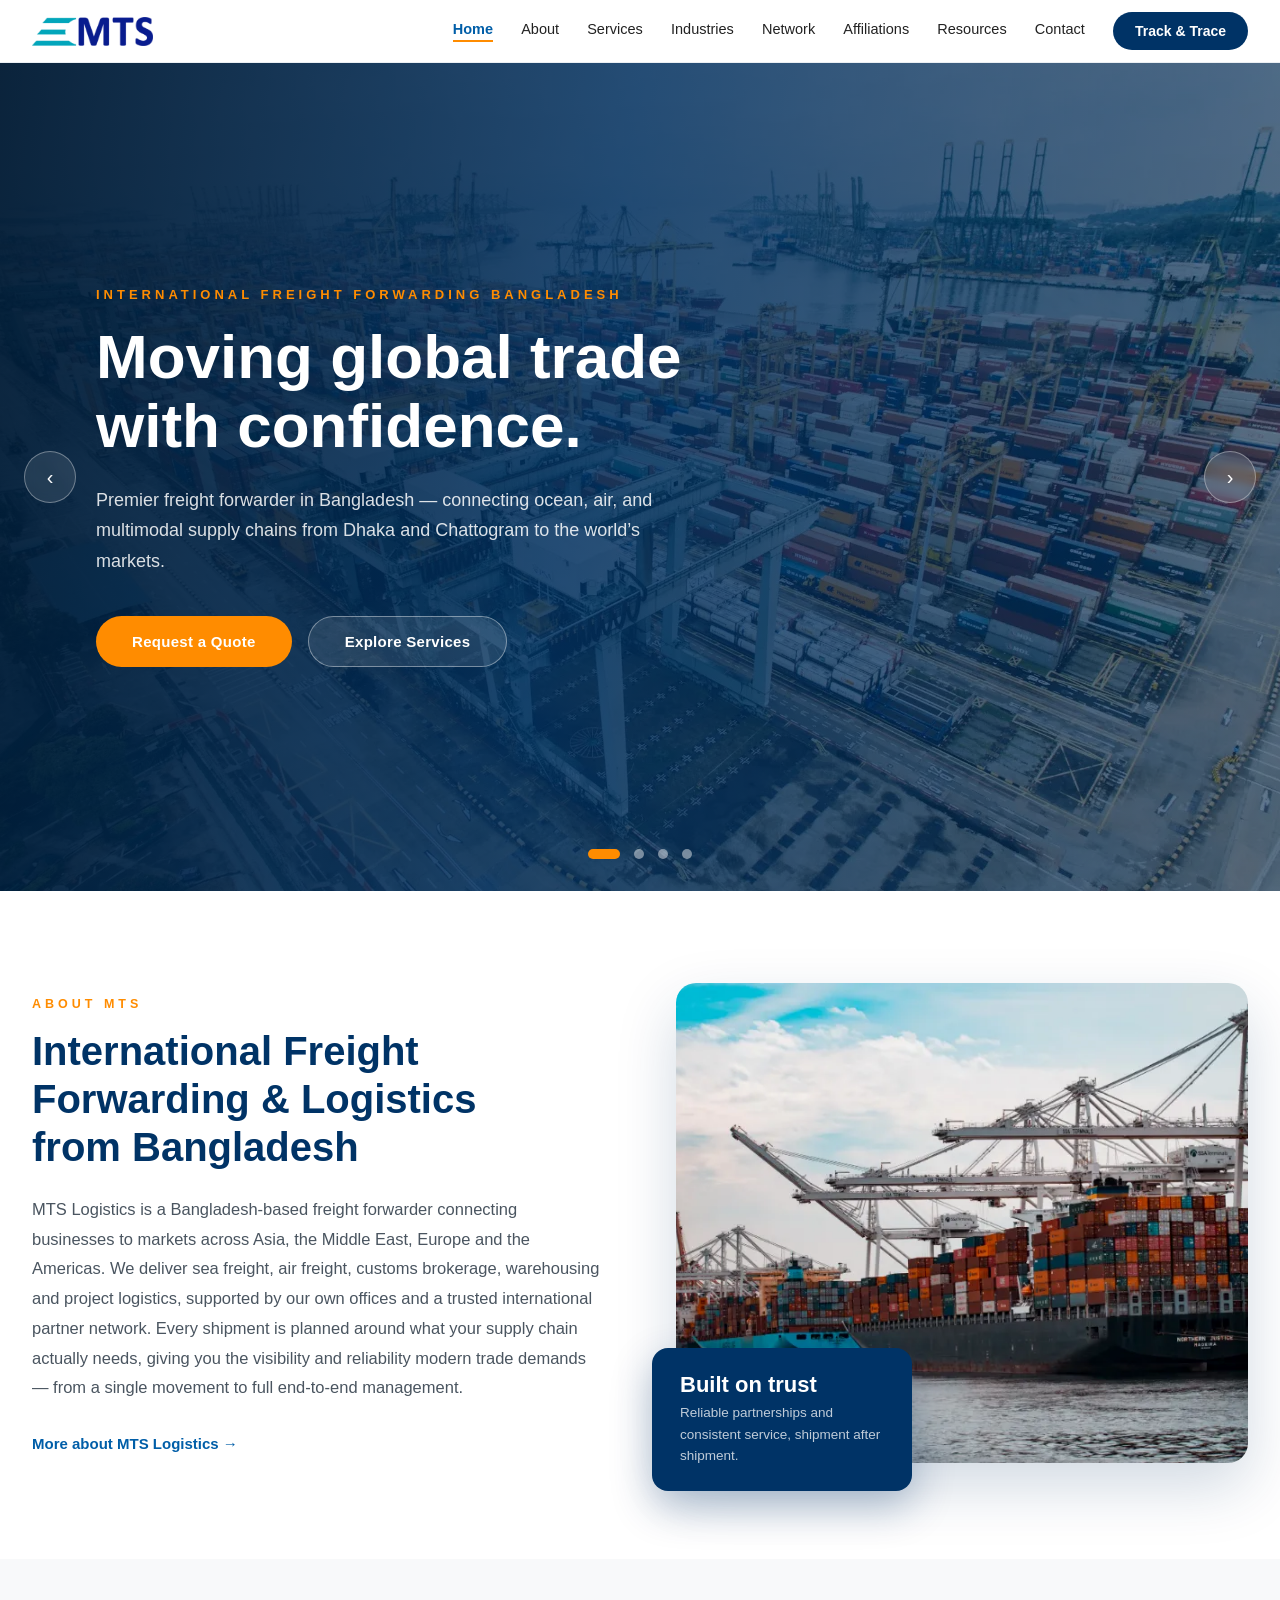
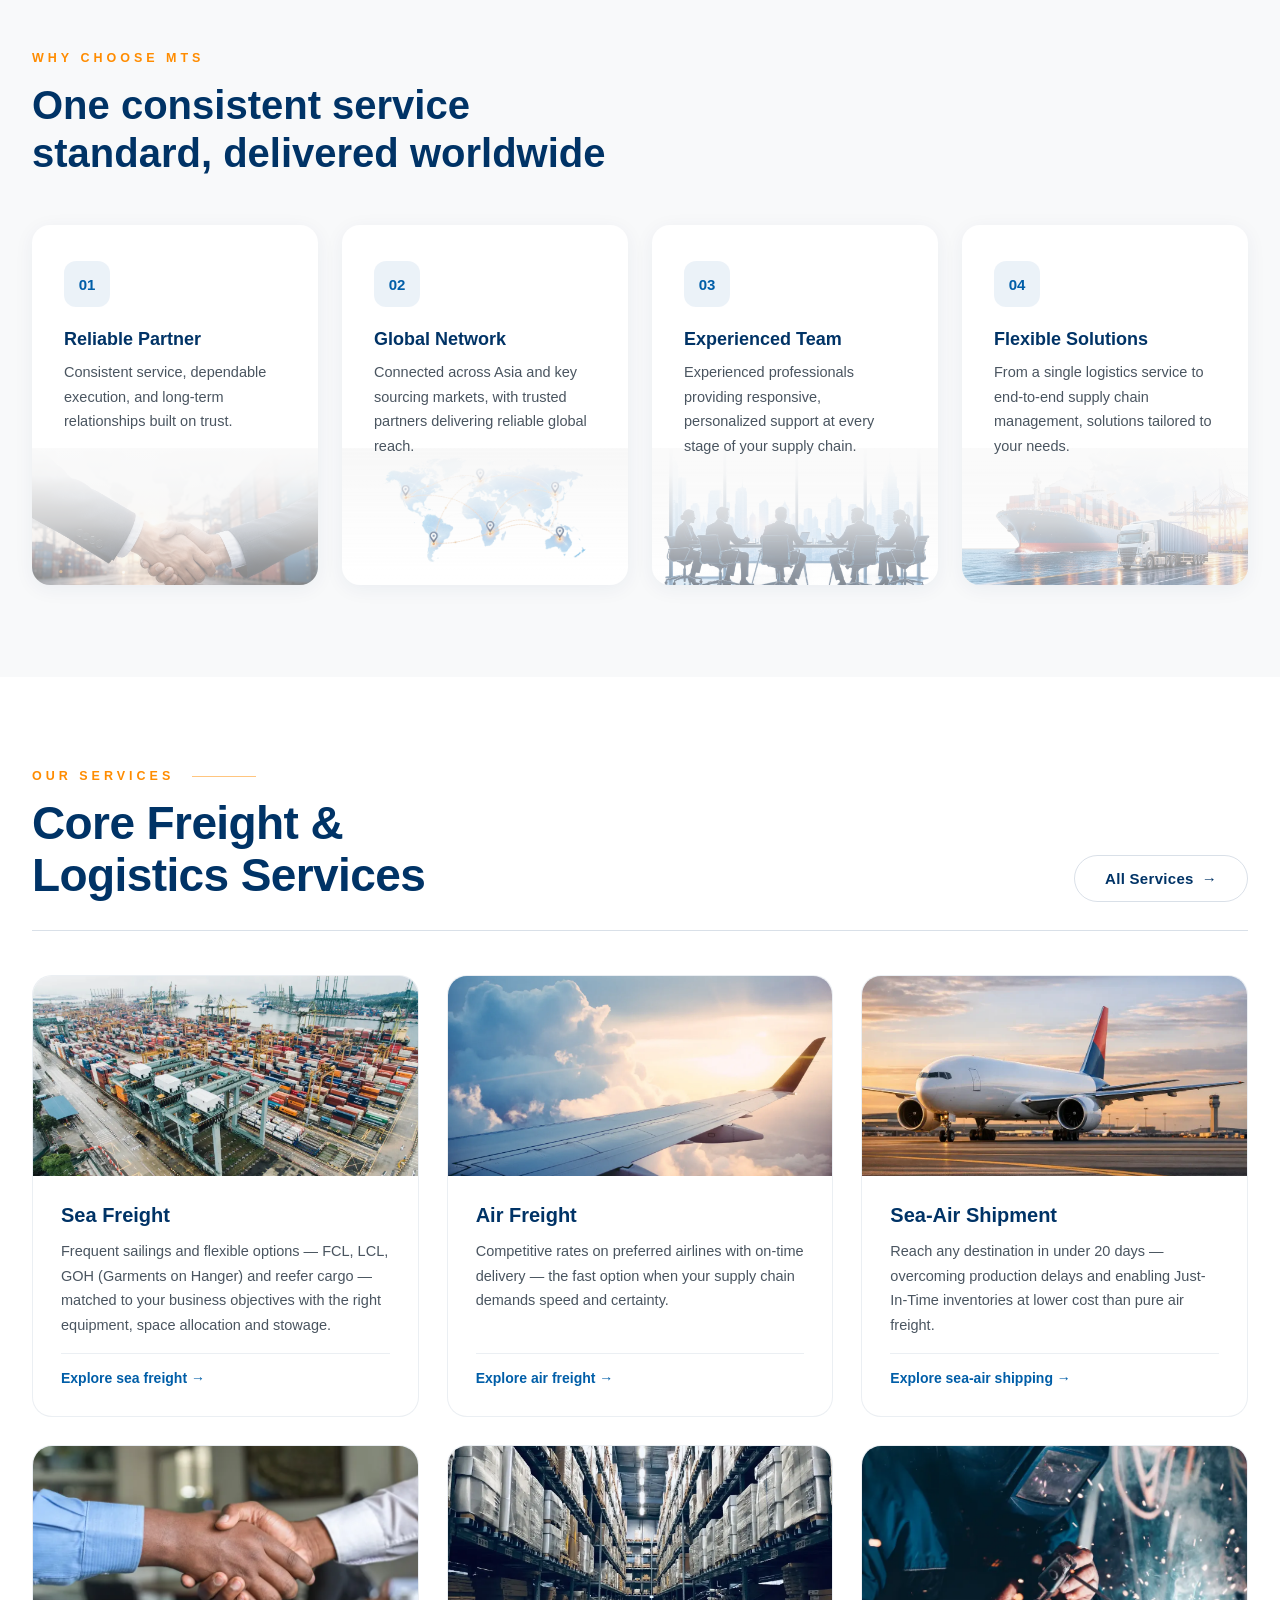
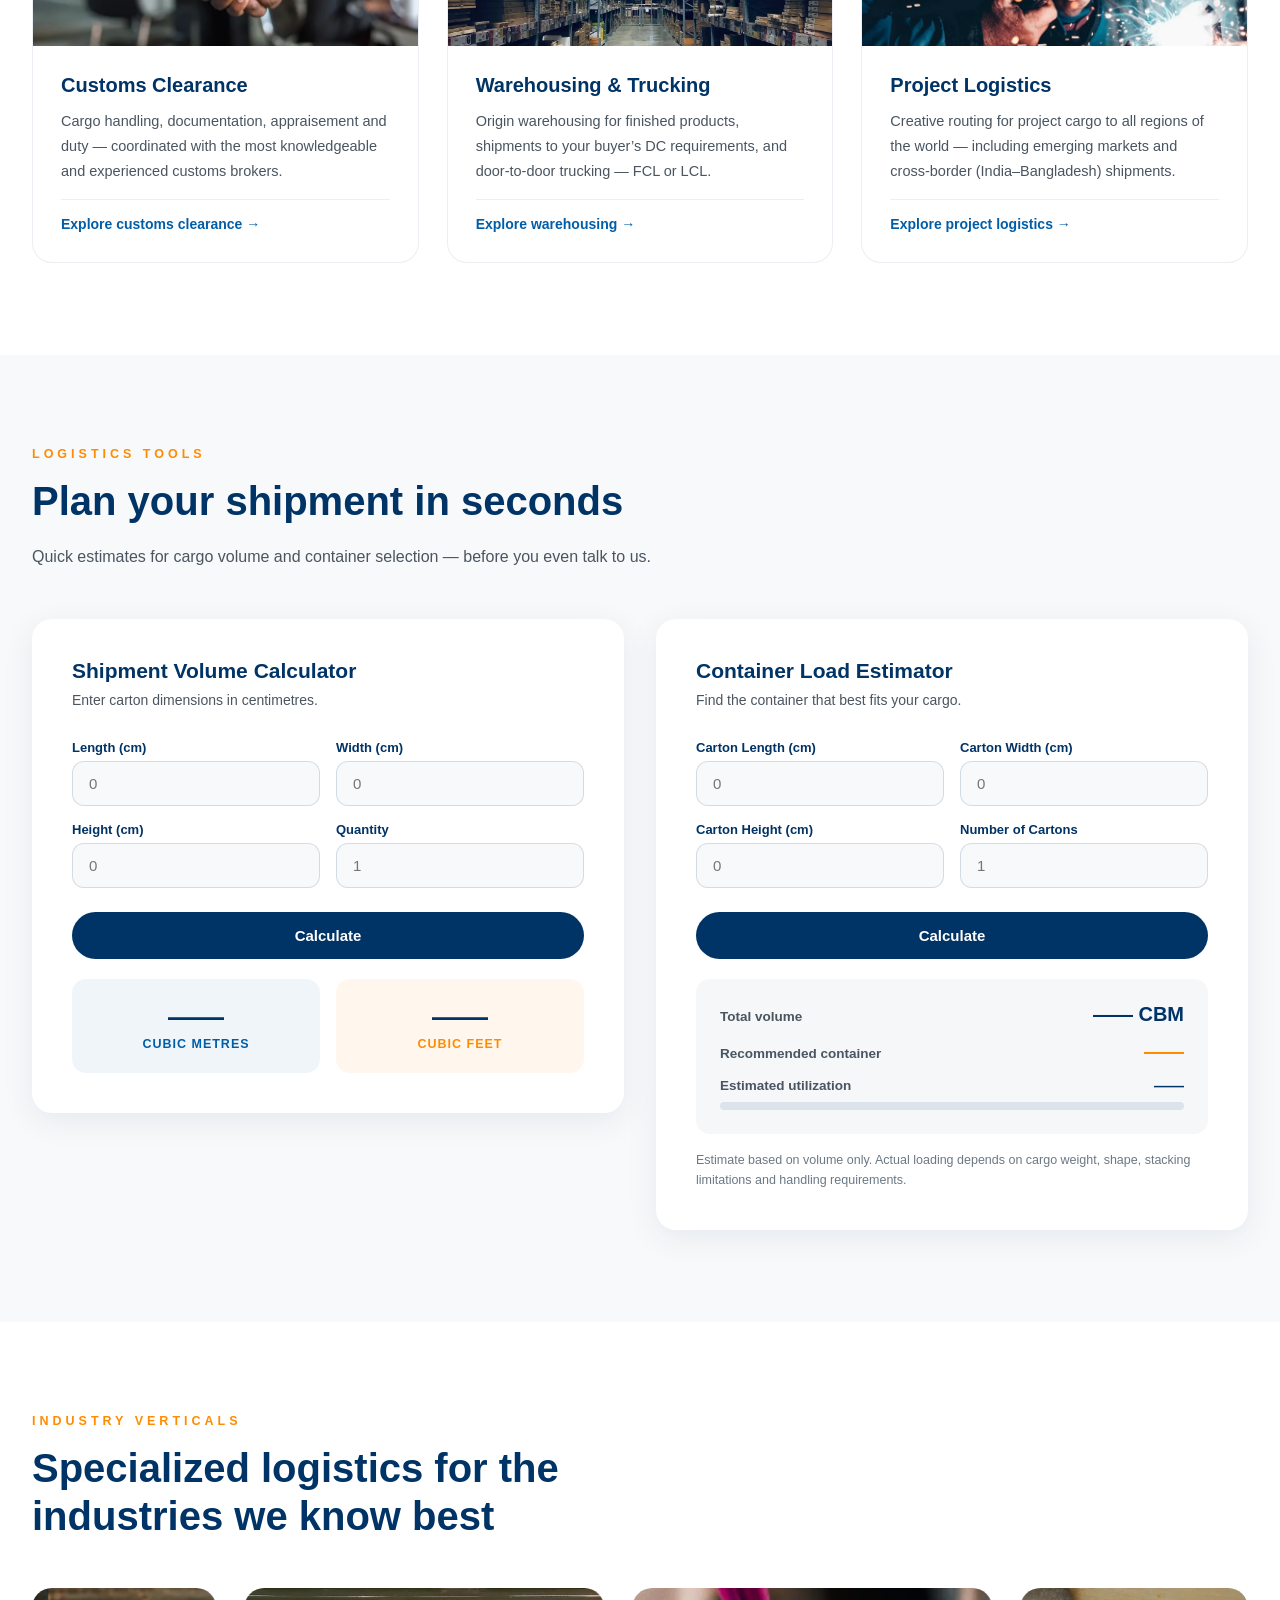
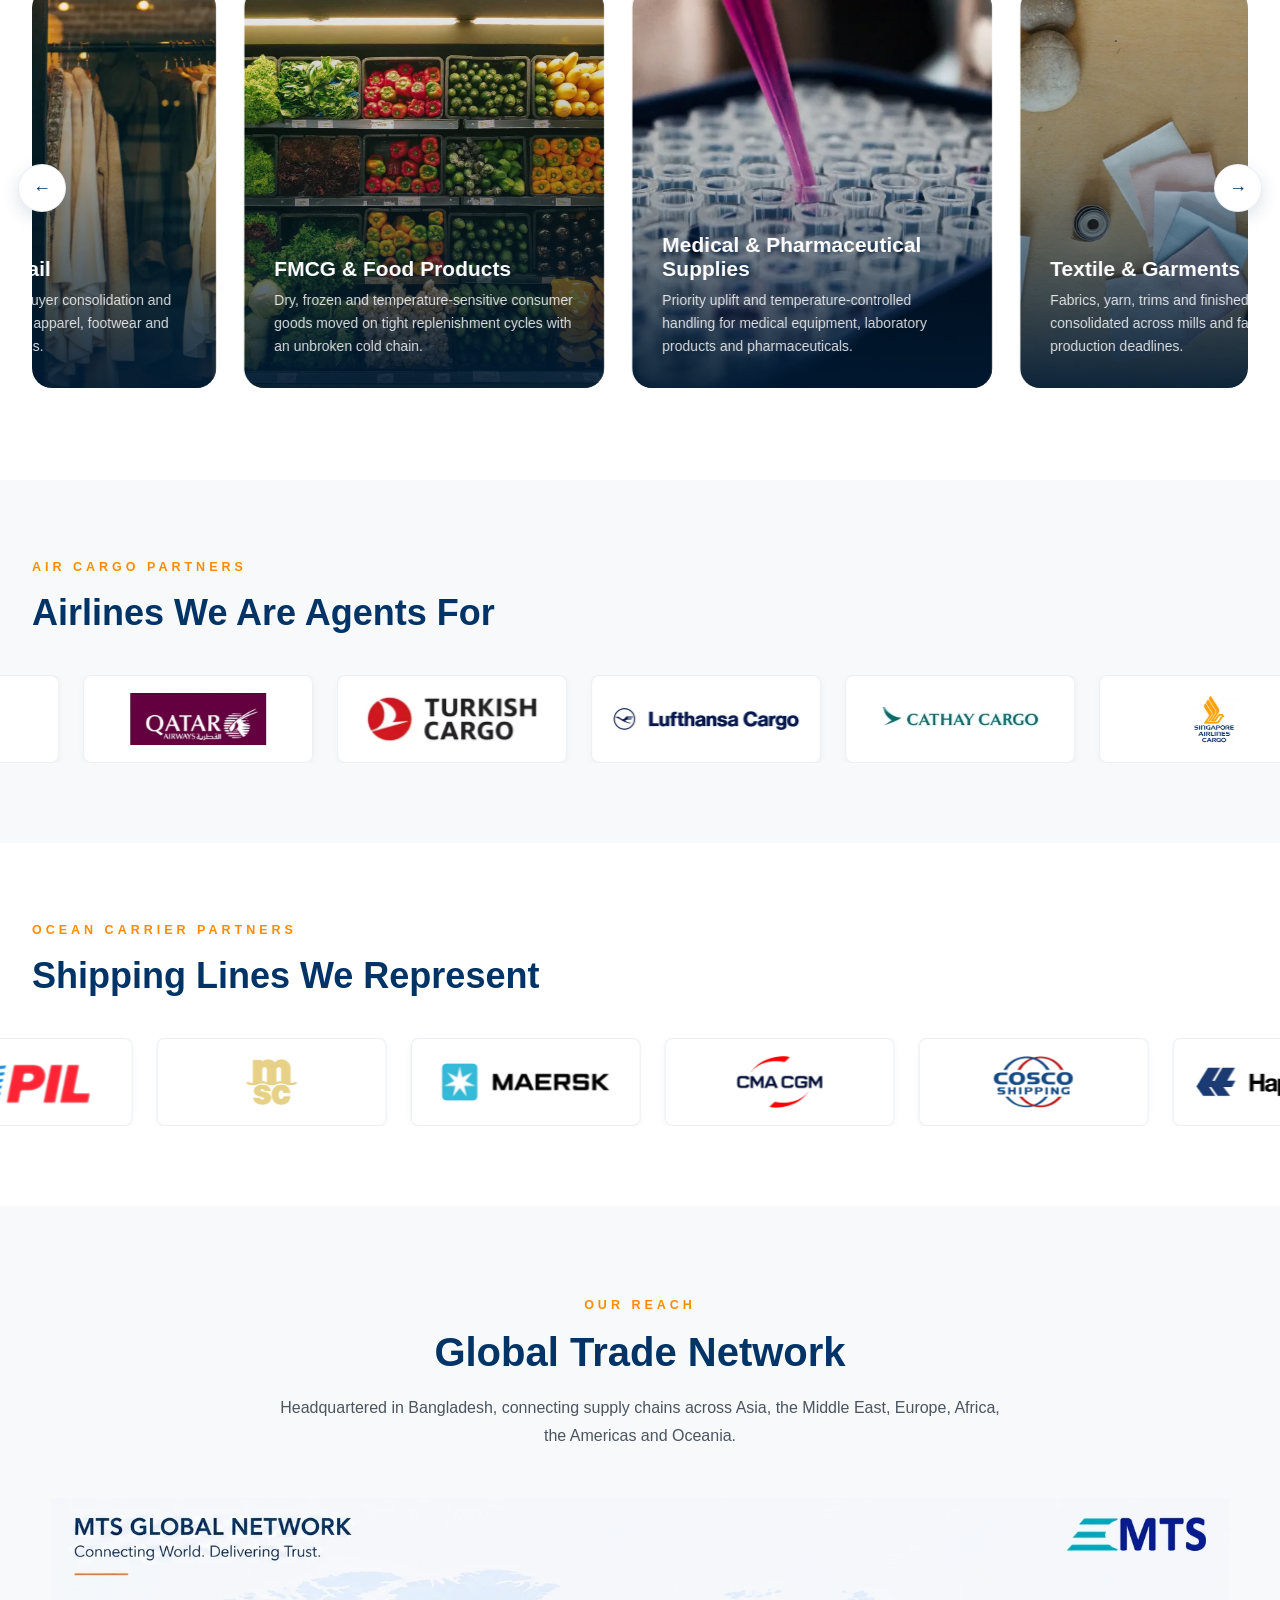
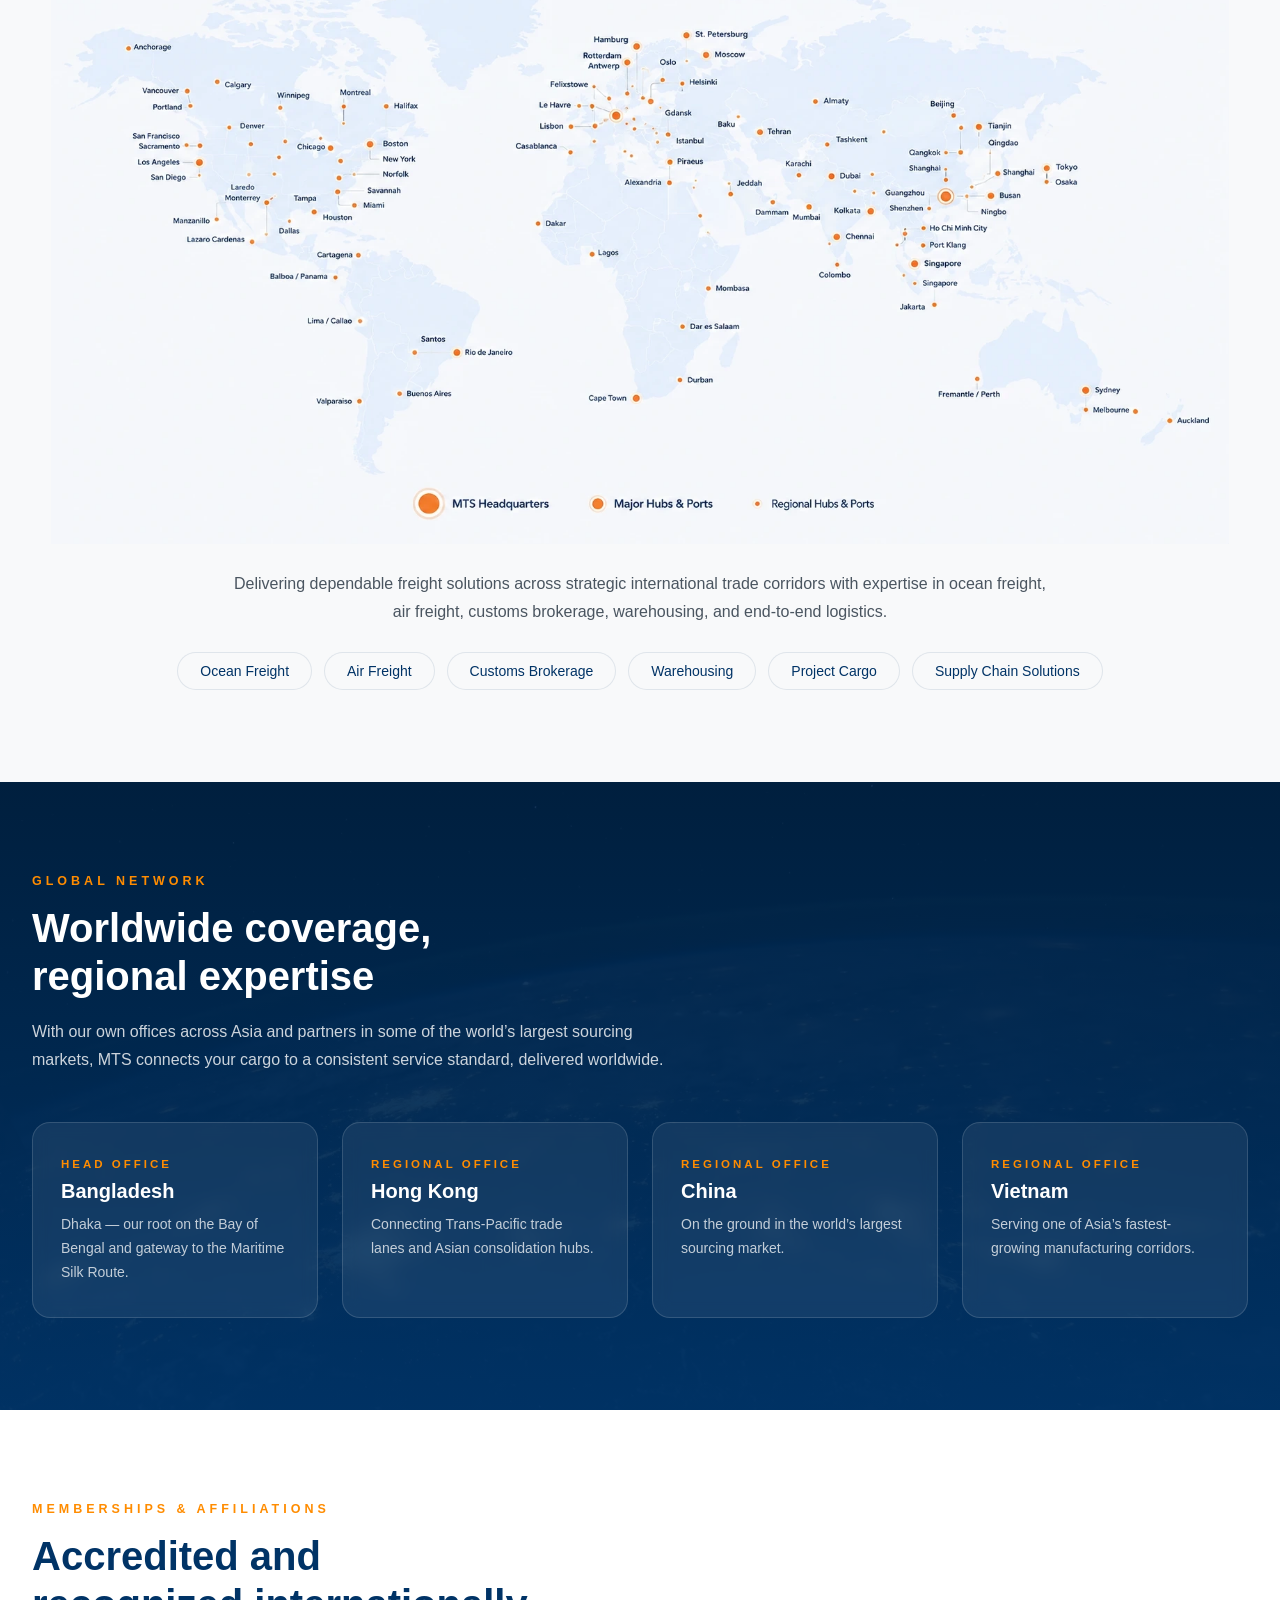
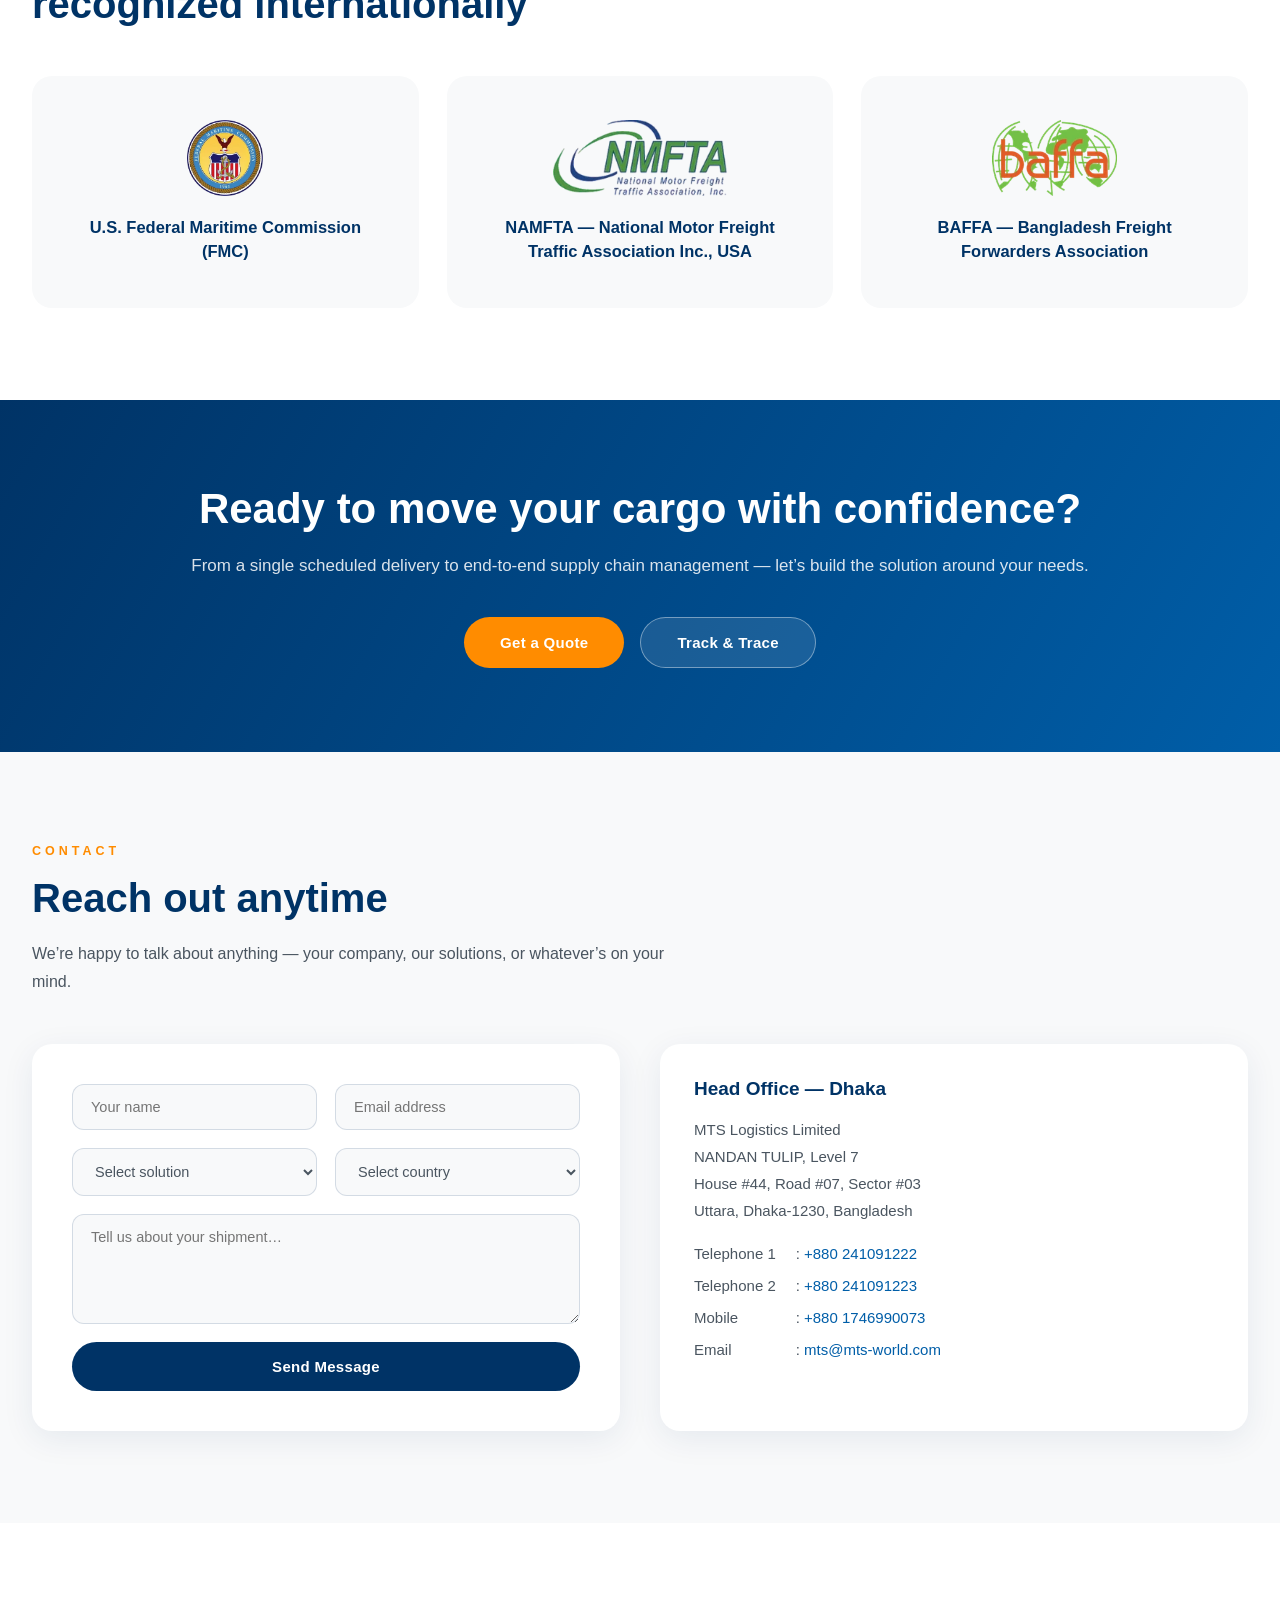
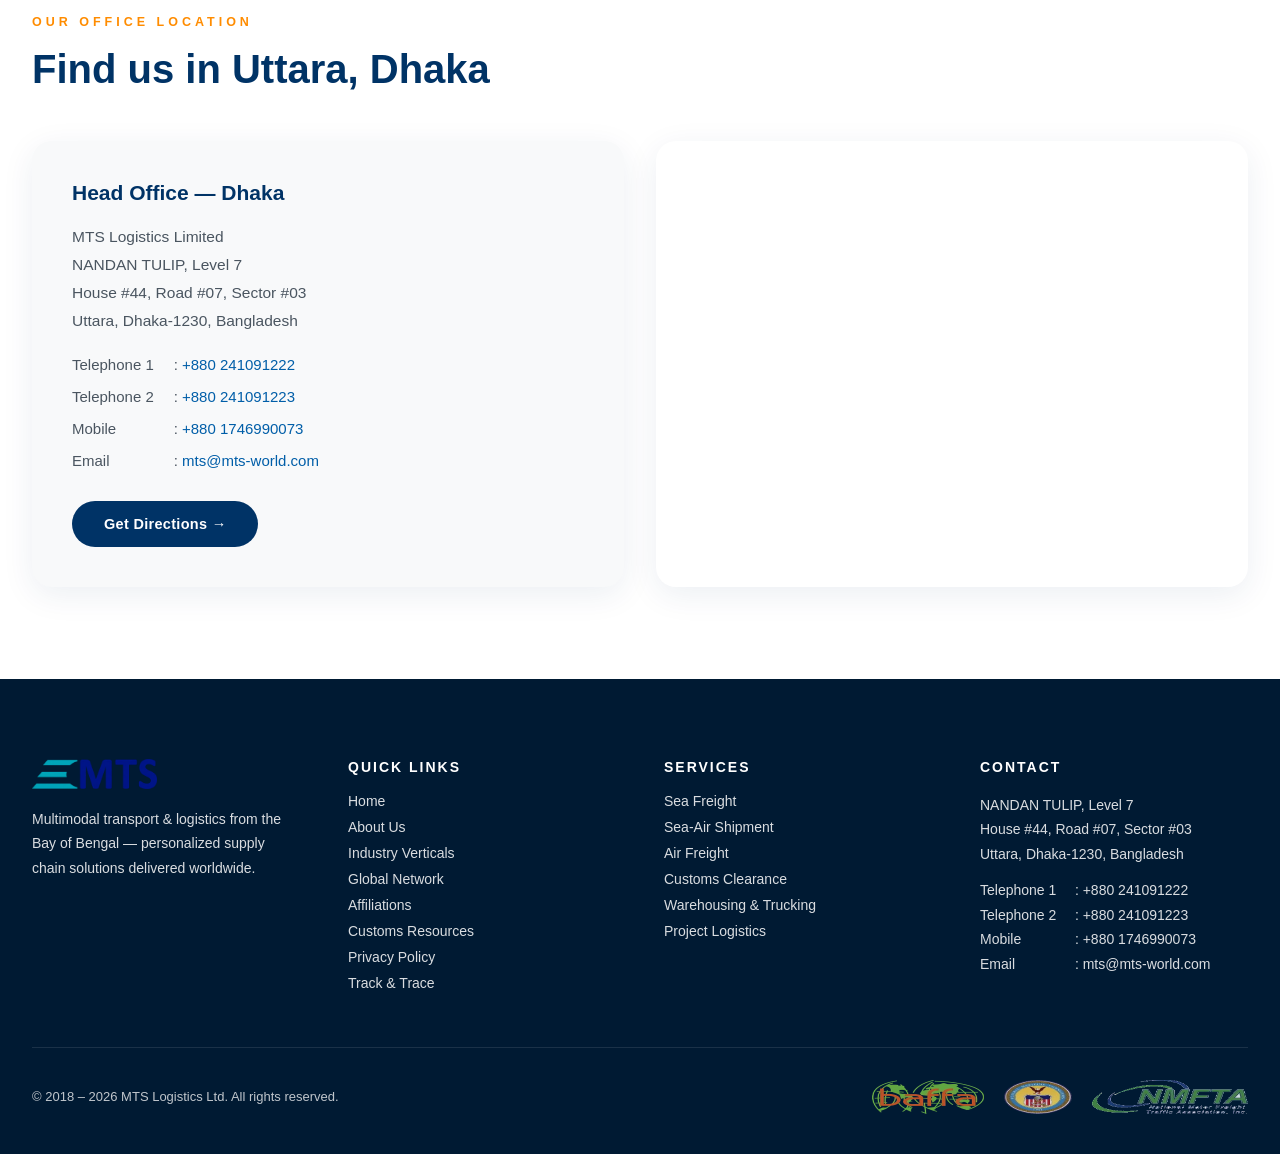
==== index.html @ ff6c5773 "13 Sep 26" ====
<!DOCTYPE html>
<html lang="en">
<head>
  <meta charset="utf-8">
  <meta name="viewport" content="width=device-width, initial-scale=1">
  <title>Freight Forwarder in Bangladesh | MTS Logistics Ltd.</title>
  <meta name="description" content="MTS Logistics is a licensed freight forwarder in Bangladesh providing international ocean freight, air cargo, customs clearance, and warehousing worldwide.">
  <link rel="canonical" href="https://www.mts-world.com/">
  <meta property="og:title" content="Freight Forwarder in Bangladesh | MTS Logistics Ltd.">
  <meta property="og:description" content="MTS Logistics is a licensed freight forwarder in Bangladesh providing international ocean freight, air cargo, customs clearance, and warehousing worldwide.">
  <meta property="og:type" content="website">
  <meta property="og:site_name" content="MTS Logistics Ltd.">
  <meta property="og:locale" content="en_US">
  <meta property="og:url" content="https://www.mts-world.com/">
  <meta property="og:image" content="https://www.mts-world.com/assets/images/sea-freight.webp">
  <meta name="twitter:card" content="summary_large_image">
  <meta name="twitter:title" content="Freight Forwarder in Bangladesh | MTS Logistics Ltd.">
  <meta name="twitter:description" content="MTS Logistics is a licensed freight forwarder in Bangladesh providing international ocean freight, air cargo, customs clearance, and warehousing worldwide.">
  <meta name="twitter:image" content="https://www.mts-world.com/assets/images/sea-freight.webp">
  <meta name="theme-color" content="#003366">
  <link rel="icon" href="favicon.ico?v=20260801" sizes="16x16 32x32 48x48">
  <link rel="icon" type="image/png" sizes="16x16" href="favicon-16x16.png?v=20260801">
  <link rel="icon" type="image/png" sizes="32x32" href="favicon-32x32.png?v=20260801">
  <link rel="icon" type="image/png" sizes="48x48" href="favicon-48x48.png?v=20260801">
  <link rel="apple-touch-icon" sizes="180x180" href="apple-touch-icon.png?v=20260801">
  <link rel="manifest" href="manifest.json?v=20260801">
  <link rel="preload" as="image" href="assets/images/sea-freight-1280.webp" imagesrcset="assets/images/sea-freight-800.webp 800w, assets/images/sea-freight-1280.webp 1280w, assets/images/sea-freight-1920.webp 1920w" imagesizes="100vw" fetchpriority="high">
  <link rel="stylesheet" href="assets/css/style.css">
  <link rel="stylesheet" href="assets/css/animations.css">
  <link rel="stylesheet" href="assets/css/responsive.css">
  <script type="application/ld+json">
  {
    "@context": "https://schema.org",
    "@graph": [
      {
        "@type": ["Organization", "LocalBusiness"],
        "@id": "https://www.mts-world.com/#organization",
        "name": "MTS Logistics Ltd.",
        "legalName": "MTS Logistics Limited",
        "url": "https://www.mts-world.com/",
        "logo": "https://www.mts-world.com/assets/images/logos/mts-logo.png",
        "image": "https://www.mts-world.com/assets/images/sea-freight.webp",
        "description": "Licensed freight forwarder and multimodal logistics provider in Bangladesh handling international sea freight, air cargo, customs clearance, warehousing, and project logistics worldwide.",
        "email": "mts@mts-world.com",
        "telephone": "+880-2-41091222",
        "foundingDate": "2018",
        "priceRange": "$$",
        "currenciesAccepted": "USD, BDT",
        "address": {
          "@type": "PostalAddress",
          "streetAddress": "NANDAN TULIP, Level 7, House 44, Road 07, Sector 03, Uttara",
          "addressLocality": "Dhaka",
          "addressRegion": "Dhaka",
          "postalCode": "1230",
          "addressCountry": "BD"
        },
        "geo": {
          "@type": "GeoCoordinates",
          "latitude": 23.8705,
          "longitude": 90.3984
        },
        "openingHoursSpecification": [
          {
            "@type": "OpeningHoursSpecification",
            "dayOfWeek": ["Sunday", "Monday", "Tuesday", "Wednesday", "Thursday"],
            "opens": "09:00",
            "closes": "18:00"
          }
        ],
        "areaServed": ["Bangladesh", "Asia", "Middle East", "Europe", "Americas"],
        "contactPoint": [
          {
            "@type": "ContactPoint",
            "contactType": "customer service",
            "telephone": "+880-2-41091222",
            "email": "mts@mts-world.com",
            "areaServed": ["BD", "HK", "CN", "VN"],
            "availableLanguage": ["English", "Bengali"]
          }
        ]
      },
      {
        "@type": "WebSite",
        "@id": "https://www.mts-world.com/#website",
        "url": "https://www.mts-world.com/",
        "name": "MTS Logistics Ltd.",
        "description": "Official website of MTS Logistics Ltd., freight forwarding and logistics company in Bangladesh.",
        "inLanguage": "en",
        "publisher": { "@id": "https://www.mts-world.com/#organization" }
      },
      {
        "@type": "WebPage",
        "@id": "https://www.mts-world.com/#webpage",
        "url": "https://www.mts-world.com/",
        "name": "Freight Forwarder in Bangladesh | MTS Logistics Ltd.",
        "description": "MTS Logistics is a licensed freight forwarder in Bangladesh providing international ocean freight, air cargo, customs clearance, and warehousing worldwide.",
        "isPartOf": { "@id": "https://www.mts-world.com/#website" },
        "about": { "@id": "https://www.mts-world.com/#organization" },
        "primaryImageOfPage": "https://www.mts-world.com/assets/images/sea-freight.webp",
        "inLanguage": "en"
      }
    ]
  }
  </script>
</head>
<body id="top">
  <a class="skip-link" href="#main">Skip to main content</a>
  <header class="site-header">
    <nav class="nav" aria-label="Main navigation">
      <a href="index.html" class="brand" aria-label="MTS Logistics home">
        <img width="320" height="77" src="assets/images/logos/mts-logo-320.webp" srcset="assets/images/logos/mts-logo-320.webp 320w, assets/images/logos/mts-logo-480.webp 480w" sizes="135px" decoding="async" alt="MTS Logistics" class="brand-logo">
      </a>
      <button class="nav-toggle" type="button" aria-label="Open navigation menu" aria-expanded="false" aria-controls="primary-nav">
        <span class="nav-toggle-bars" aria-hidden="true"><span></span><span></span><span></span></span>
      </button>
      <div class="nav-links" id="primary-nav">
        <a href="#top" class="nav-link active" aria-current="page">Home</a>
        <a href="about.html" class="nav-link">About</a>
        <a href="services.html" class="nav-link">Services</a>
        <a href="industries.html" class="nav-link">Industries</a>
        <a href="network.html" class="nav-link">Network</a>
        <a href="affiliations.html" class="nav-link">Affiliations</a>
        <a href="customs-resources.html" class="nav-link">Resources</a>
        <a href="contact.html" class="nav-link">Contact</a>
        <a href="https://www.track-trace.com/" target="_blank" rel="noopener noreferrer" class="btn-track">Track &amp; Trace</a>
      </div>
    </nav>
  </header>

  <main id="main" tabindex="-1">

  <section class="hero" aria-label="Featured highlights">
      <div class="hero-slide active" aria-hidden="false">
        <img width="2000" height="1334" class="hero-bg" src="assets/images/sea-freight.webp" srcset="assets/images/sea-freight-800.webp 800w, assets/images/sea-freight-1280.webp 1280w, assets/images/sea-freight-1920.webp 1920w" sizes="100vw" alt="Container ship crossing the ocean with international cargo" loading="eager">
        <div class="hero-overlay"></div>
        <div class="hero-content">
          <p class="hero-tag">International Freight Forwarding Bangladesh</p>
          <h1 class="hero-title">Moving global trade with confidence.</h1>
          <p class="hero-sub">Premier freight forwarder in Bangladesh — connecting ocean, air, and multimodal supply chains from Dhaka and Chattogram to the world&rsquo;s markets.</p>
          <div class="hero-actions">
            <a href="#contact" class="btn btn-accent">Request a Quote</a>
            <a href="services.html" class="btn btn-ghost">Explore Services</a>
          </div>
        </div>
      </div>
      <div class="hero-slide" aria-hidden="true">
        <img width="2000" height="1328" class="hero-bg" src="assets/images/air-freight.webp" srcset="assets/images/air-freight-800.webp 800w, assets/images/air-freight-1280.webp 1280w, assets/images/air-freight-1920.webp 1920w" sizes="100vw" alt="Aircraft in flight at dusk carrying air cargo" loading="lazy">
        <div class="hero-overlay"></div>
        <div class="hero-content">
          <p class="hero-tag">Air Cargo Operations</p>
          <h2 class="hero-title">Your cargo. Our commitment.</h2>
          <p class="hero-sub">On-time air freight on preferred airlines — the fast option when your supply chain demands certainty.</p>
          <div class="hero-actions">
            <a href="#contact" class="btn btn-accent" tabindex="-1">Request a Quote</a>
            <a href="services.html" class="btn btn-ghost" tabindex="-1">Explore Services</a>
          </div>
        </div>
      </div>
      <div class="hero-slide" aria-hidden="true">
        <img width="2000" height="2667" class="hero-bg" src="assets/images/warehousing.webp" srcset="assets/images/warehousing-800.webp 800w, assets/images/warehousing-1280.webp 1280w, assets/images/warehousing-1920.webp 1920w" sizes="100vw" alt="Modern warehouse with tall storage racking" loading="lazy">
        <div class="hero-overlay"></div>
        <div class="hero-content">
          <p class="hero-tag">Warehousing &amp; Distribution</p>
          <h2 class="hero-title">Connecting businesses across borders.</h2>
          <p class="hero-sub">Origin warehousing, DC-ready shipments and door-to-door trucking — from factory to final destination.</p>
          <div class="hero-actions">
            <a href="#contact" class="btn btn-accent" tabindex="-1">Request a Quote</a>
            <a href="services.html" class="btn btn-ghost" tabindex="-1">Explore Services</a>
          </div>
        </div>
      </div>
      <div class="hero-slide" aria-hidden="true">
        <img width="1000" height="667" class="hero-bg" src="assets/images/sea-air.webp" srcset="assets/images/sea-air-800.webp 800w, assets/images/sea-air.webp 1000w" sizes="100vw" alt="Cargo aircraft on the tarmac at sunset" loading="lazy">
        <div class="hero-overlay"></div>
        <div class="hero-content">
          <p class="hero-tag">Multimodal Freight</p>
          <h2 class="hero-title">Reliable logistics. Trusted partnerships.</h2>
          <p class="hero-sub">Sea, air and sea-air solutions configured around your routes, volumes and timelines.</p>
          <div class="hero-actions">
            <a href="#contact" class="btn btn-accent" tabindex="-1">Request a Quote</a>
            <a href="services.html" class="btn btn-ghost" tabindex="-1">Explore Services</a>
          </div>
        </div>
      </div>
    <button type="button" class="hero-arrow hero-arrow--prev" aria-label="Previous slide">‹</button>
    <button type="button" class="hero-arrow hero-arrow--next" aria-label="Next slide">›</button>
    <div class="hero-dots">
        <button type="button" class="hero-dot active" aria-label="Go to slide 1"></button>
        <button type="button" class="hero-dot" aria-label="Go to slide 2"></button>
        <button type="button" class="hero-dot" aria-label="Go to slide 3"></button>
        <button type="button" class="hero-dot" aria-label="Go to slide 4"></button>
    </div>
  </section>

  <section id="about" class="section bg-white">
    <div class="container split" data-reveal>
      <div>
        <p class="kicker">About MTS</p>
        <h2 class="section-title" style="margin-bottom: 24px;">International Freight Forwarding &amp; Logistics from Bangladesh</h2>
        <p class="body-copy body-copy--lg" style="margin-bottom: 32px;">MTS Logistics is a Bangladesh-based freight forwarder connecting businesses to markets across Asia, the Middle East, Europe and the Americas. We deliver sea freight, air freight, customs brokerage, warehousing and project logistics, supported by our own offices and a trusted international partner network. Every shipment is planned around what your supply chain actually needs, giving you the visibility and reliability modern trade demands — from a single movement to full end-to-end management.</p>
        <a href="about.html" class="link-arrow">More about MTS Logistics →</a>
      </div>
      <div class="img-badge-wrap">
        <img width="2000" height="1333" class="feature-img feature-img--lg" src="assets/images/about-hero.webp" srcset="assets/images/about-hero-800.webp 800w, assets/images/about-hero-1280.webp 1280w" sizes="(max-width: 900px) 100vw, 620px" alt="Shipping containers stacked at an international port container terminal" loading="lazy">
        <div class="img-badge">
          <p class="title">Built on trust</p>
          <p class="text">Reliable partnerships and consistent service, shipment after shipment.</p>
        </div>
      </div>
    </div>
  </section>

  <section id="why-choose" class="section bg-gray">
    <div class="container" data-reveal>
      <div class="section-head">
        <p class="kicker">Why Choose MTS</p>
        <h2 class="section-title">One consistent service standard, delivered worldwide</h2>
      </div>
      <div class="grid grid-260">
        <div class="card why-card why-card--partner">
          <div class="icon-num" aria-hidden="true">01</div>
          <h3 class="card-title">Reliable Partner</h3>
          <p class="card-text">Consistent service, dependable execution, and long-term relationships built on trust.</p>
        </div>
        <div class="card why-card why-card--network">
          <div class="icon-num" aria-hidden="true">02</div>
          <h3 class="card-title">Global Network</h3>
          <p class="card-text">Connected across Asia and key sourcing markets, with trusted partners delivering reliable global reach.</p>
        </div>
        <div class="card why-card why-card--team">
          <div class="icon-num" aria-hidden="true">03</div>
          <h3 class="card-title">Experienced Team</h3>
          <p class="card-text">Experienced professionals providing responsive, personalized support at every stage of your supply chain.</p>
        </div>
        <div class="card why-card why-card--solutions">
          <div class="icon-num" aria-hidden="true">04</div>
          <h3 class="card-title">Flexible Solutions</h3>
          <p class="card-text">From a single logistics service to end-to-end supply chain management, solutions tailored to your needs.</p>
        </div>
      </div>
    </div>
  </section>

  <section id="services" class="section bg-white">
    <div class="container" data-reveal>
      <div class="section-head section-head--split">
        <div class="section-head-main">
          <p class="kicker">Our Services</p>
          <h2 class="section-title section-title--xl">Core Freight &amp; Logistics Services</h2>
        </div>
        <a href="services.html" class="btn btn-outline section-head-action">All Services <span class="btn-arrow" aria-hidden="true">&rarr;</span></a>
      </div>
      <div class="grid grid-340">
        <article class="service-card">
          <div class="service-card-media">
            <img width="2000" height="1334" src="assets/images/sea-freight.webp" srcset="assets/images/sea-freight-480.webp 480w, assets/images/sea-freight-800.webp 800w, assets/images/sea-freight-1280.webp 1280w" sizes="(max-width: 900px) 100vw, 620px" alt="Container ship on open water carrying ocean freight cargo" loading="lazy">
          </div>
          <div class="service-card-body">
            <h3>Sea Freight</h3>
            <p>Frequent sailings and flexible options — FCL, LCL, GOH (Garments on Hanger) and reefer cargo — matched to your business objectives with the right equipment, space allocation and stowage.</p>
            <a href="services.html#sea-freight" class="link-arrow">Explore sea freight →</a>
          </div>
        </article>
        <article class="service-card">
          <div class="service-card-media">
            <img width="2000" height="1328" src="assets/images/air-freight.webp" srcset="assets/images/air-freight-480.webp 480w, assets/images/air-freight-800.webp 800w, assets/images/air-freight-1280.webp 1280w" sizes="(max-width: 900px) 100vw, 620px" alt="Commercial cargo aircraft in flight for international air freight" loading="lazy">
          </div>
          <div class="service-card-body">
            <h3>Air Freight</h3>
            <p>Competitive rates on preferred airlines with on-time delivery — the fast option when your supply chain demands speed and certainty.</p>
            <a href="services.html#air-freight" class="link-arrow">Explore air freight →</a>
          </div>
        </article>
        <article class="service-card">
          <div class="service-card-media">
            <img width="1000" height="667" src="assets/images/sea-air.webp" srcset="assets/images/sea-air-480.webp 480w, assets/images/sea-air-800.webp 800w, assets/images/sea-air.webp 1000w" sizes="(max-width: 900px) 100vw, 620px" alt="Cargo freighter aircraft on the tarmac for multimodal sea-air transport" loading="lazy">
          </div>
          <div class="service-card-body">
            <h3>Sea-Air Shipment</h3>
            <p>Reach any destination in under 20 days — overcoming production delays and enabling Just-In-Time inventories at lower cost than pure air freight.</p>
            <a href="services.html#sea-air" class="link-arrow">Explore sea-air shipping →</a>
          </div>
        </article>
        <article class="service-card">
          <div class="service-card-media">
            <img width="2000" height="1335" src="assets/images/handshake.webp" srcset="assets/images/handshake-480.webp 480w, assets/images/handshake-800.webp 800w, assets/images/handshake-1280.webp 1280w" sizes="(max-width: 900px) 100vw, 620px" alt="Logistics professionals reviewing international customs and trade documents" loading="lazy">
          </div>
          <div class="service-card-body">
            <h3>Customs Clearance</h3>
            <p>Cargo handling, documentation, appraisement and duty — coordinated with the most knowledgeable and experienced customs brokers.</p>
            <a href="services.html#customs" class="link-arrow">Explore customs clearance →</a>
          </div>
        </article>
        <article class="service-card">
          <div class="service-card-media">
            <img width="2000" height="2667" src="assets/images/warehousing.webp" srcset="assets/images/warehousing-480.webp 480w, assets/images/warehousing-800.webp 800w, assets/images/warehousing-1280.webp 1280w" sizes="(max-width: 900px) 100vw, 620px" alt="Modern logistics warehouse with high-bay pallet racking and distribution storage" loading="lazy">
          </div>
          <div class="service-card-body">
            <h3>Warehousing &amp; Trucking</h3>
            <p>Origin warehousing for finished products, shipments to your buyer&rsquo;s DC requirements, and door-to-door trucking — FCL or LCL.</p>
            <a href="services.html#warehousing" class="link-arrow">Explore warehousing →</a>
          </div>
        </article>
        <article class="service-card">
          <div class="service-card-media">
            <img width="1400" height="933" src="assets/images/project-logistics.webp" srcset="assets/images/project-logistics-480.webp 480w, assets/images/project-logistics-800.webp 800w, assets/images/project-logistics-1280.webp 1280w" sizes="(max-width: 900px) 100vw, 620px" alt="Heavy industrial project cargo and machinery logistics" loading="lazy">
          </div>
          <div class="service-card-body">
            <h3>Project Logistics</h3>
            <p>Creative routing for project cargo to all regions of the world — including emerging markets and cross-border (India–Bangladesh) shipments.</p>
            <a href="services.html#project" class="link-arrow">Explore project logistics →</a>
          </div>
        </article>
      </div>
    </div>
  </section>

  <section id="tools" class="section bg-gray">
    <div id="calculator"></div>
    <div class="container" data-reveal>
      <div class="section-head">
        <p class="kicker">Logistics Tools</p>
        <h2 class="section-title" style="margin-bottom: 18px;">Plan your shipment in seconds</h2>
        <p class="lead" style="margin-top: 0;">Quick estimates for cargo volume and container selection — before you even talk to us.</p>
      </div>
      <div class="grid grid-400">

        <form id="cbm-form" class="tool-card" autocomplete="off">
          <h3>Shipment Volume Calculator</h3>
          <p class="hint">Enter carton dimensions in centimetres.</p>
          <div class="tool-fields">
            <label class="field">Length (cm)
              <input type="number" name="l" min="0" placeholder="0" autocomplete="off">
            </label>
            <label class="field">Width (cm)
              <input type="number" name="w" min="0" placeholder="0" autocomplete="off">
            </label>
            <label class="field">Height (cm)
              <input type="number" name="h" min="0" placeholder="0" autocomplete="off">
            </label>
            <label class="field">Quantity
              <input type="number" name="q" min="1" placeholder="1" autocomplete="off">
            </label>
          </div>
          <button type="submit" class="calc-btn">Calculate</button>
          <div class="result-tiles">
            <div class="result-tile result-tile--blue">
              <p class="value" id="cbm-result" aria-live="polite">——</p>
              <p class="label">Cubic Metres</p>
            </div>
            <div class="result-tile result-tile--orange">
              <p class="value" id="cft-result" aria-live="polite">——</p>
              <p class="label">Cubic Feet</p>
            </div>
          </div>
        </form>

        <form id="est-form" class="tool-card" autocomplete="off">
          <h3>Container Load Estimator</h3>
          <p class="hint">Find the container that best fits your cargo.</p>
          <div class="tool-fields">
            <label class="field">Carton Length (cm)
              <input type="number" name="l" min="0" placeholder="0" autocomplete="off">
            </label>
            <label class="field">Carton Width (cm)
              <input type="number" name="w" min="0" placeholder="0" autocomplete="off">
            </label>
            <label class="field">Carton Height (cm)
              <input type="number" name="h" min="0" placeholder="0" autocomplete="off">
            </label>
            <label class="field">Number of Cartons
              <input type="number" name="q" min="1" placeholder="1" autocomplete="off">
            </label>
          </div>
          <button type="submit" class="calc-btn">Calculate</button>
          <div class="result-panel">
            <div class="result-row">
              <span class="label">Total volume</span>
              <span class="value" id="est-cbm" aria-live="polite">—— CBM</span>
            </div>
            <div class="result-row">
              <span class="label">Recommended container</span>
              <span class="value value--accent" id="est-container" aria-live="polite">——</span>
            </div>
            <div class="result-row" style="align-items: center; margin-bottom: 8px;">
              <span class="label">Estimated utilization</span>
              <span class="value value--sm" id="est-util" aria-live="polite">——</span>
            </div>
            <div class="util-track">
              <div class="util-bar" id="est-bar"></div>
            </div>
          </div>
          <p class="tool-note">Estimate based on volume only. Actual loading depends on cargo weight, shape, stacking limitations and handling requirements.</p>
        </form>

      </div>
    </div>
  </section>

  <section id="verticals" class="section bg-white">
    <div class="container" data-reveal>
      <div class="section-head">
        <p class="kicker">Industry Verticals</p>
        <h2 class="section-title">Specialized logistics for the industries we know best</h2>
      </div>
      <div class="vertical-ribbon" aria-label="Scrolling showcase of industry verticals">
        <button type="button" class="ribbon-arrow ribbon-arrow--prev" aria-label="Scroll industries backward">&#8592;</button>
        <button type="button" class="ribbon-arrow ribbon-arrow--next" aria-label="Scroll industries forward">&#8594;</button>
        <div class="vertical-ribbon-viewport">
          <div class="vertical-ribbon-track">
          <div class="vertical-ribbon-group">
            <a href="industries.html#fashion" class="vertical-card" aria-label="Fashion &amp; Retail logistics">
              <img width="2000" height="1333" src="assets/images/industry-fashion.webp" srcset="assets/images/industry-fashion-800.webp 800w, assets/images/industry-fashion-1280.webp 1280w" sizes="(max-width: 900px) 100vw, 620px" alt="Fashion and apparel export logistics, garments on hanger (GOH) from Bangladesh" loading="lazy" draggable="false">
              <div class="scrim"></div>
              <div class="caption">
                <h3>Fashion &amp; Retail</h3>
                <p>Garments-on-hanger, buyer consolidation and DC-ready deliveries for apparel, footwear and seasonal retail programs.</p>
              </div>
            </a>
            <a href="industries.html#fmcg" class="vertical-card" aria-label="FMCG &amp; Food Products logistics">
              <img width="1400" height="1050" src="assets/images/industry-fmcg.webp" srcset="assets/images/industry-fmcg-800.webp 800w, assets/images/industry-fmcg-1280.webp 1280w" sizes="(max-width: 900px) 100vw, 620px" alt="FMCG and temperature-sensitive food products freight forwarding" loading="lazy" draggable="false">
              <div class="scrim"></div>
              <div class="caption">
                <h3>FMCG &amp; Food Products</h3>
                <p>Dry, frozen and temperature-sensitive consumer goods moved on tight replenishment cycles with an unbroken cold chain.</p>
              </div>
            </a>
            <a href="industries.html#medical" class="vertical-card" aria-label="Medical &amp; Pharmaceutical Supplies logistics">
              <img width="1400" height="933" src="assets/images/industry-medical.webp" srcset="assets/images/industry-medical-800.webp 800w, assets/images/industry-medical-1280.webp 1280w" sizes="(max-width: 900px) 100vw, 620px" alt="Medical equipment, pharmaceuticals and healthcare supplies cargo logistics" loading="lazy" draggable="false">
              <div class="scrim"></div>
              <div class="caption">
                <h3>Medical &amp; Pharmaceutical Supplies</h3>
                <p>Priority uplift and temperature-controlled handling for medical equipment, laboratory products and pharmaceuticals.</p>
              </div>
            </a>
            <a href="industries.html#textile" class="vertical-card" aria-label="Textile &amp; Garments logistics">
              <img width="1600" height="1067" src="assets/images/industries/industry-textile.webp" srcset="assets/images/industries/industry-textile-800.webp 800w, assets/images/industries/industry-textile-1280.webp 1280w" sizes="(max-width: 900px) 100vw, 620px" alt="Textile fabrics, yarn and raw materials shipping for Bangladesh garment mills" loading="lazy" draggable="false">
              <div class="scrim"></div>
              <div class="caption">
                <h3>Textile &amp; Garments</h3>
                <p>Fabrics, yarn, trims and finished garments consolidated across mills and factories to meet production deadlines.</p>
              </div>
            </a>
            <a href="industries.html#jute" class="vertical-card" aria-label="Jute &amp; Jute Products logistics">
              <img width="1600" height="1067" src="assets/images/industries/industry-jute.webp" srcset="assets/images/industries/industry-jute-800.webp 800w, assets/images/industries/industry-jute-1280.webp 1280w" sizes="(max-width: 900px) 100vw, 620px" alt="Jute and jute goods export freight forwarding from Bangladesh" loading="lazy" draggable="false">
              <div class="scrim"></div>
              <div class="caption">
                <h3>Jute &amp; Jute Products</h3>
                <p>Raw jute, yarn, bags and eco-friendly packaging shipped in bulk and containerised loads from the golden fibre industry.</p>
              </div>
            </a>
            <a href="industries.html#leather" class="vertical-card" aria-label="Leather &amp; Leather Goods logistics">
              <img width="1280" height="1280" src="assets/images/industries/industry-leather.webp" srcset="assets/images/industries/industry-leather-800.webp 800w, assets/images/industries/industry-leather-1280.webp 1280w" sizes="(max-width: 900px) 100vw, 620px" alt="Finished leather goods and footwear international cargo shipping" loading="lazy" draggable="false">
              <div class="scrim"></div>
              <div class="caption">
                <h3>Leather &amp; Leather Goods</h3>
                <p>Finished leather, footwear, bags and fashion accessories handled with the care high-value consignments demand.</p>
              </div>
            </a>
            <a href="industries.html#electronics" class="vertical-card" aria-label="Electronics &amp; Consumer Appliances logistics">
              <img width="1600" height="1067" src="assets/images/industries/industry-electronics.webp" srcset="assets/images/industries/industry-electronics-800.webp 800w, assets/images/industries/industry-electronics-1280.webp 1280w" sizes="(max-width: 900px) 100vw, 620px" alt="Electronics and consumer appliances freight forwarding and transport" loading="lazy" draggable="false">
              <div class="scrim"></div>
              <div class="caption">
                <h3>Electronics &amp; Consumer Appliances</h3>
                <p>Secure, damage-controlled transport for consumer electronics, home appliances and high-value components.</p>
              </div>
            </a>
            <a href="industries.html#machinery" class="vertical-card" aria-label="Industrial Machinery &amp; Engineering Equipment logistics">
              <img width="1600" height="1067" src="assets/images/industries/industry-machinery.webp" srcset="assets/images/industries/industry-machinery-800.webp 800w, assets/images/industries/industry-machinery-1280.webp 1280w" sizes="(max-width: 900px) 100vw, 620px" alt="Industrial machinery, spare parts and heavy engineering equipment transport" loading="lazy" draggable="false">
              <div class="scrim"></div>
              <div class="caption">
                <h3>Industrial Machinery &amp; Engineering Equipment</h3>
                <p>Heavy machinery, spare parts and project cargo planned move-by-move — from factory floor to factory floor.</p>
              </div>
            </a>
            <a href="industries.html#hair-wigs" class="vertical-card" aria-label="Hair Wigs &amp; Beauty Products logistics">
              <img width="1280" height="1422" src="assets/images/industries/industry-hair-wigs.webp" srcset="assets/images/industries/industry-hair-wigs-800.webp 800w, assets/images/industries/industry-hair-wigs-1280.webp 1280w" sizes="(max-width: 900px) 100vw, 620px" alt="Human hair wigs and beauty products international export logistics" loading="lazy" draggable="false">
              <div class="scrim"></div>
              <div class="caption">
                <h3>Hair Wigs &amp; Beauty Products</h3>
                <p>Specialized logistics for premium human hair wigs, extensions and beauty products with secure handling, international shipping, buyer consolidation and timely global delivery.</p>
              </div>
            </a>
            <a href="industries.html#frozen-foods" class="vertical-card" aria-label="Frozen Foods logistics">
              <img width="1280" height="1280" src="assets/images/industries/industry-frozen-foods.webp" srcset="assets/images/industries/industry-frozen-foods-800.webp 800w, assets/images/industries/industry-frozen-foods-1280.webp 1280w" sizes="(max-width: 900px) 100vw, 620px" alt="Temperature-controlled cold-chain reefer container with frozen seafood and meat cargo" loading="lazy" draggable="false">
              <div class="scrim"></div>
              <div class="caption">
                <h3>Frozen Foods</h3>
                <p>Temperature-controlled cold-chain logistics for seafood, meat and frozen perishables, preserving product integrity to destination.</p>
              </div>
            </a>
            <a href="industries.html#orthopedic-items" class="vertical-card" aria-label="Orthopedic Items logistics">
              <img width="1280" height="1280" src="assets/images/industries/industry-orthopedic.webp" srcset="assets/images/industries/industry-orthopedic-800.webp 800w, assets/images/industries/industry-orthopedic-1280.webp 1280w" sizes="(max-width: 900px) 100vw, 620px" alt="Orthopedic supports, braces, walking boots and rehabilitation equipment" loading="lazy" draggable="false">
              <div class="scrim"></div>
              <div class="caption">
                <h3>Orthopedic Items</h3>
                <p>Specialized logistics for orthopedic braces, supports, walking boots and rehabilitation equipment with secure handling, moisture protection and timely global delivery.</p>
              </div>
            </a>
          </div>
          <div class="vertical-ribbon-group" aria-hidden="true">
            <a href="industries.html#fashion" class="vertical-card" tabindex="-1">
              <img width="2000" height="1333" src="assets/images/industry-fashion.webp" srcset="assets/images/industry-fashion-800.webp 800w, assets/images/industry-fashion-1280.webp 1280w" sizes="(max-width: 900px) 100vw, 620px" alt="Fashion and apparel export logistics, garments on hanger (GOH) from Bangladesh" loading="lazy" draggable="false">
              <div class="scrim"></div>
              <div class="caption">
                <h3>Fashion &amp; Retail</h3>
                <p>Garments-on-hanger, buyer consolidation and DC-ready deliveries for apparel, footwear and seasonal retail programs.</p>
              </div>
            </a>
            <a href="industries.html#fmcg" class="vertical-card" tabindex="-1">
              <img width="1400" height="1050" src="assets/images/industry-fmcg.webp" srcset="assets/images/industry-fmcg-800.webp 800w, assets/images/industry-fmcg-1280.webp 1280w" sizes="(max-width: 900px) 100vw, 620px" alt="FMCG and temperature-sensitive food products freight forwarding" loading="lazy" draggable="false">
              <div class="scrim"></div>
              <div class="caption">
                <h3>FMCG &amp; Food Products</h3>
                <p>Dry, frozen and temperature-sensitive consumer goods moved on tight replenishment cycles with an unbroken cold chain.</p>
              </div>
            </a>
            <a href="industries.html#medical" class="vertical-card" tabindex="-1">
              <img width="1400" height="933" src="assets/images/industry-medical.webp" srcset="assets/images/industry-medical-800.webp 800w, assets/images/industry-medical-1280.webp 1280w" sizes="(max-width: 900px) 100vw, 620px" alt="Medical equipment, pharmaceuticals and healthcare supplies cargo logistics" loading="lazy" draggable="false">
              <div class="scrim"></div>
              <div class="caption">
                <h3>Medical &amp; Pharmaceutical Supplies</h3>
                <p>Priority uplift and temperature-controlled handling for medical equipment, laboratory products and pharmaceuticals.</p>
              </div>
            </a>
            <a href="industries.html#textile" class="vertical-card" tabindex="-1">
              <img width="1600" height="1067" src="assets/images/industries/industry-textile.webp" srcset="assets/images/industries/industry-textile-800.webp 800w, assets/images/industries/industry-textile-1280.webp 1280w" sizes="(max-width: 900px) 100vw, 620px" alt="Textile fabrics, yarn and raw materials shipping for Bangladesh garment mills" loading="lazy" draggable="false">
              <div class="scrim"></div>
              <div class="caption">
                <h3>Textile &amp; Garments</h3>
                <p>Fabrics, yarn, trims and finished garments consolidated across mills and factories to meet production deadlines.</p>
              </div>
            </a>
            <a href="industries.html#jute" class="vertical-card" tabindex="-1">
              <img width="1600" height="1067" src="assets/images/industries/industry-jute.webp" srcset="assets/images/industries/industry-jute-800.webp 800w, assets/images/industries/industry-jute-1280.webp 1280w" sizes="(max-width: 900px) 100vw, 620px" alt="Jute and jute goods export freight forwarding from Bangladesh" loading="lazy" draggable="false">
              <div class="scrim"></div>
              <div class="caption">
                <h3>Jute &amp; Jute Products</h3>
                <p>Raw jute, yarn, bags and eco-friendly packaging shipped in bulk and containerised loads from the golden fibre industry.</p>
              </div>
            </a>
            <a href="industries.html#leather" class="vertical-card" tabindex="-1">
              <img width="1280" height="1280" src="assets/images/industries/industry-leather.webp" srcset="assets/images/industries/industry-leather-800.webp 800w, assets/images/industries/industry-leather-1280.webp 1280w" sizes="(max-width: 900px) 100vw, 620px" alt="Finished leather goods and footwear international cargo shipping" loading="lazy" draggable="false">
              <div class="scrim"></div>
              <div class="caption">
                <h3>Leather &amp; Leather Goods</h3>
                <p>Finished leather, footwear, bags and fashion accessories handled with the care high-value consignments demand.</p>
              </div>
            </a>
            <a href="industries.html#electronics" class="vertical-card" tabindex="-1">
              <img width="1600" height="1067" src="assets/images/industries/industry-electronics.webp" srcset="assets/images/industries/industry-electronics-800.webp 800w, assets/images/industries/industry-electronics-1280.webp 1280w" sizes="(max-width: 900px) 100vw, 620px" alt="Electronics and consumer appliances freight forwarding and transport" loading="lazy" draggable="false">
              <div class="scrim"></div>
              <div class="caption">
                <h3>Electronics &amp; Consumer Appliances</h3>
                <p>Secure, damage-controlled transport for consumer electronics, home appliances and high-value components.</p>
              </div>
            </a>
            <a href="industries.html#machinery" class="vertical-card" tabindex="-1">
              <img width="1600" height="1067" src="assets/images/industries/industry-machinery.webp" srcset="assets/images/industries/industry-machinery-800.webp 800w, assets/images/industries/industry-machinery-1280.webp 1280w" sizes="(max-width: 900px) 100vw, 620px" alt="Industrial machinery, spare parts and heavy engineering equipment transport" loading="lazy" draggable="false">
              <div class="scrim"></div>
              <div class="caption">
                <h3>Industrial Machinery &amp; Engineering Equipment</h3>
                <p>Heavy machinery, spare parts and project cargo planned move-by-move — from factory floor to factory floor.</p>
              </div>
            </a>
            <a href="industries.html#hair-wigs" class="vertical-card" tabindex="-1">
              <img width="1280" height="1422" src="assets/images/industries/industry-hair-wigs.webp" srcset="assets/images/industries/industry-hair-wigs-800.webp 800w, assets/images/industries/industry-hair-wigs-1280.webp 1280w" sizes="(max-width: 900px) 100vw, 620px" alt="Human hair wigs and beauty products international export logistics" loading="lazy" draggable="false">
              <div class="scrim"></div>
              <div class="caption">
                <h3>Hair Wigs &amp; Beauty Products</h3>
                <p>Specialized logistics for premium human hair wigs, extensions and beauty products with secure handling, international shipping, buyer consolidation and timely global delivery.</p>
              </div>
            </a>
            <a href="industries.html#frozen-foods" class="vertical-card" tabindex="-1">
              <img width="1280" height="1280" src="assets/images/industries/industry-frozen-foods.webp" srcset="assets/images/industries/industry-frozen-foods-800.webp 800w, assets/images/industries/industry-frozen-foods-1280.webp 1280w" sizes="(max-width: 900px) 100vw, 620px" alt="Temperature-controlled cold-chain reefer container with frozen seafood and meat cargo" loading="lazy" draggable="false">
              <div class="scrim"></div>
              <div class="caption">
                <h3>Frozen Foods</h3>
                <p>Temperature-controlled cold-chain logistics for seafood, meat and frozen perishables, preserving product integrity to destination.</p>
              </div>
            </a>
            <a href="industries.html#orthopedic-items" class="vertical-card" tabindex="-1">
              <img width="1280" height="1280" src="assets/images/industries/industry-orthopedic.webp" srcset="assets/images/industries/industry-orthopedic-800.webp 800w, assets/images/industries/industry-orthopedic-1280.webp 1280w" sizes="(max-width: 900px) 100vw, 620px" alt="Orthopedic supports, braces, walking boots and rehabilitation equipment" loading="lazy" draggable="false">
              <div class="scrim"></div>
              <div class="caption">
                <h3>Orthopedic Items</h3>
                <p>Specialized logistics for orthopedic braces, supports, walking boots and rehabilitation equipment with secure handling, moisture protection and timely global delivery.</p>
              </div>
            </a>
          </div>
          </div>
        </div>
      </div>
    </div>
  </section>

  <section id="airline-partners" class="logo-ribbon-section bg-gray" aria-labelledby="airline-partners-title">
    <div class="container" data-reveal>
      <div class="section-head section-head--ribbon">
        <p class="kicker">Air Cargo Partners</p>
        <h2 id="airline-partners-title" class="section-title section-title--sm">Airlines We Are Agents For</h2>
      </div>
    </div>
    <div class="logo-ribbon" aria-label="Scrolling ribbon of airline partner logos">
      <div class="logo-ribbon-track">
        <ul class="logo-ribbon-group">
          <li class="logo-tile"><img width="380" height="258" loading="eager" src="assets/images/partners/airlines/emirates-skycargo-380.webp" alt="Emirates SkyCargo logo"></li>
          <li class="logo-tile"><img width="380" height="146" loading="eager" src="assets/images/partners/airlines/qatar-airways-cargo-380.webp" alt="Qatar Airways Cargo logo"></li>
          <li class="logo-tile"><img width="380" height="103" loading="eager" src="assets/images/partners/airlines/turkish-cargo-380.webp" alt="Turkish Cargo logo"></li>
          <li class="logo-tile"><img width="380" height="48" loading="eager" src="assets/images/partners/airlines/lufthansa-cargo-380.webp" alt="Lufthansa Cargo logo"></li>
          <li class="logo-tile"><img width="288" height="36" loading="eager" src="assets/images/partners/airlines/cathay-cargo-380.webp" alt="Cathay Cargo logo"></li>
          <li class="logo-tile"><img width="341" height="406" loading="eager" src="assets/images/partners/airlines/singapore-airlines-cargo-380.webp" alt="Singapore Airlines Cargo logo"></li>
          <li class="logo-tile"><img width="280" height="146" loading="eager" src="assets/images/partners/airlines/etihad-cargo-380.webp" alt="Etihad Cargo logo"></li>
          <li class="logo-tile"><img width="380" height="103" loading="eager" src="assets/images/partners/airlines/af-klm-martinair-cargo-380.webp" alt="Air France KLM Martinair Cargo logo"></li>
          <li class="logo-tile"><img width="280" height="200" loading="eager" src="assets/images/partners/airlines/cargolux-380.webp" alt="Cargolux logo"></li>
          <li class="logo-tile"><img width="380" height="49" loading="eager" src="assets/images/partners/airlines/korean-air-cargo-380.webp" alt="Korean Air Cargo logo"></li>
          <li class="logo-tile"><img width="380" height="129" loading="eager" src="assets/images/partners/airlines/dhl-aviation-380.webp" alt="DHL Aviation logo"></li>
          <li class="logo-tile"><img width="380" height="127" loading="eager" src="assets/images/partners/airlines/fedex-express-380.webp" alt="FedEx Express logo"></li>
        </ul>
        <ul class="logo-ribbon-group" aria-hidden="true">
          <li class="logo-tile"><img width="380" height="258" loading="eager" src="assets/images/partners/airlines/emirates-skycargo-380.webp" alt="Emirates SkyCargo logo"></li>
          <li class="logo-tile"><img width="380" height="146" loading="eager" src="assets/images/partners/airlines/qatar-airways-cargo-380.webp" alt="Qatar Airways Cargo logo"></li>
          <li class="logo-tile"><img width="380" height="103" loading="eager" src="assets/images/partners/airlines/turkish-cargo-380.webp" alt="Turkish Cargo logo"></li>
          <li class="logo-tile"><img width="380" height="48" loading="eager" src="assets/images/partners/airlines/lufthansa-cargo-380.webp" alt="Lufthansa Cargo logo"></li>
          <li class="logo-tile"><img width="288" height="36" loading="eager" src="assets/images/partners/airlines/cathay-cargo-380.webp" alt="Cathay Cargo logo"></li>
          <li class="logo-tile"><img width="341" height="406" loading="eager" src="assets/images/partners/airlines/singapore-airlines-cargo-380.webp" alt="Singapore Airlines Cargo logo"></li>
          <li class="logo-tile"><img width="280" height="146" loading="eager" src="assets/images/partners/airlines/etihad-cargo-380.webp" alt="Etihad Cargo logo"></li>
          <li class="logo-tile"><img width="380" height="103" loading="eager" src="assets/images/partners/airlines/af-klm-martinair-cargo-380.webp" alt="Air France KLM Martinair Cargo logo"></li>
          <li class="logo-tile"><img width="280" height="200" loading="eager" src="assets/images/partners/airlines/cargolux-380.webp" alt="Cargolux logo"></li>
          <li class="logo-tile"><img width="380" height="49" loading="eager" src="assets/images/partners/airlines/korean-air-cargo-380.webp" alt="Korean Air Cargo logo"></li>
          <li class="logo-tile"><img width="380" height="129" loading="eager" src="assets/images/partners/airlines/dhl-aviation-380.webp" alt="DHL Aviation logo"></li>
          <li class="logo-tile"><img width="380" height="127" loading="eager" src="assets/images/partners/airlines/fedex-express-380.webp" alt="FedEx Express logo"></li>
        </ul>
      </div>
    </div>
  </section>

  <section id="shipping-partners" class="logo-ribbon-section bg-white" aria-labelledby="shipping-partners-title">
    <div class="container" data-reveal>
      <div class="section-head section-head--ribbon">
        <p class="kicker">Ocean Carrier Partners</p>
        <h2 id="shipping-partners-title" class="section-title section-title--sm">Shipping Lines We Represent</h2>
      </div>
    </div>
    <div class="logo-ribbon logo-ribbon--reverse" aria-label="Scrolling ribbon of shipping line partner logos">
      <div class="logo-ribbon-track">
        <ul class="logo-ribbon-group">
          <li class="logo-tile"><img width="380" height="337" loading="eager" src="assets/images/partners/shipping-lines/msc-380.webp" alt="MSC — Mediterranean Shipping Company logo"></li>
          <li class="logo-tile"><img width="380" height="86" loading="eager" src="assets/images/partners/shipping-lines/maersk-380.webp" alt="Maersk logo"></li>
          <li class="logo-tile"><img width="380" height="232" loading="eager" src="assets/images/partners/shipping-lines/cma-cgm-380.webp" alt="CMA CGM logo"></li>
          <li class="logo-tile"><img width="380" height="244" loading="eager" src="assets/images/partners/shipping-lines/cosco-shipping-380.webp" alt="COSCO Shipping logo"></li>
          <li class="logo-tile"><img width="380" height="67" loading="eager" src="assets/images/partners/shipping-lines/hapag-lloyd-380.webp" alt="Hapag-Lloyd logo"></li>
          <li class="logo-tile"><img width="380" height="185" loading="eager" src="assets/images/partners/shipping-lines/one-380.webp" alt="ONE — Ocean Network Express logo"></li>
          <li class="logo-tile"><img width="380" height="69" loading="eager" src="assets/images/partners/shipping-lines/evergreen-marine-380.webp" alt="Evergreen Marine logo"></li>
          <li class="logo-tile"><img width="380" height="114" loading="eager" src="assets/images/partners/shipping-lines/oocl-380.webp" alt="OOCL logo"></li>
          <li class="logo-tile"><img width="380" height="166" loading="eager" src="assets/images/partners/shipping-lines/hmm-380.webp" alt="HMM logo"></li>
          <li class="logo-tile"><img width="380" height="59" loading="eager" src="assets/images/partners/shipping-lines/yang-ming-380.webp" alt="Yang Ming logo"></li>
          
          <li class="logo-tile"><img width="380" height="132" loading="eager" src="assets/images/partners/shipping-lines/pil-380.webp" alt="PIL — Pacific International Lines logo"></li>
        </ul>
        <ul class="logo-ribbon-group" aria-hidden="true">
          <li class="logo-tile"><img width="380" height="337" loading="eager" src="assets/images/partners/shipping-lines/msc-380.webp" alt="MSC — Mediterranean Shipping Company logo"></li>
          <li class="logo-tile"><img width="380" height="86" loading="eager" src="assets/images/partners/shipping-lines/maersk-380.webp" alt="Maersk logo"></li>
          <li class="logo-tile"><img width="380" height="232" loading="eager" src="assets/images/partners/shipping-lines/cma-cgm-380.webp" alt="CMA CGM logo"></li>
          <li class="logo-tile"><img width="380" height="244" loading="eager" src="assets/images/partners/shipping-lines/cosco-shipping-380.webp" alt="COSCO Shipping logo"></li>
          <li class="logo-tile"><img width="380" height="67" loading="eager" src="assets/images/partners/shipping-lines/hapag-lloyd-380.webp" alt="Hapag-Lloyd logo"></li>
          <li class="logo-tile"><img width="380" height="185" loading="eager" src="assets/images/partners/shipping-lines/one-380.webp" alt="ONE — Ocean Network Express logo"></li>
          <li class="logo-tile"><img width="380" height="69" loading="eager" src="assets/images/partners/shipping-lines/evergreen-marine-380.webp" alt="Evergreen Marine logo"></li>
          <li class="logo-tile"><img width="380" height="114" loading="eager" src="assets/images/partners/shipping-lines/oocl-380.webp" alt="OOCL logo"></li>
          <li class="logo-tile"><img width="380" height="166" loading="eager" src="assets/images/partners/shipping-lines/hmm-380.webp" alt="HMM logo"></li>
          <li class="logo-tile"><img width="380" height="59" loading="eager" src="assets/images/partners/shipping-lines/yang-ming-380.webp" alt="Yang Ming logo"></li>
          
          <li class="logo-tile"><img width="380" height="132" loading="eager" src="assets/images/partners/shipping-lines/pil-380.webp" alt="PIL — Pacific International Lines logo"></li>
        </ul>
      </div>
    </div>
  </section>

  <section id="trade-network" class="section bg-gray" aria-labelledby="trade-network-title">
    <div class="container" data-reveal>
      <div class="section-head section-head--center">
        <p class="kicker">Our Reach</p>
        <h2 id="trade-network-title" class="section-title" style="margin-bottom: 18px;">Global Trade Network</h2>
        <p class="lead" style="margin-top: 0;">Headquartered in Bangladesh, connecting supply chains across Asia, the Middle East, Europe, Africa, the Americas and Oceania.</p>
      </div>
      <img src="assets/images/mts-global-network.webp" alt="MTS Global Network map: the MTS headquarters marker in Chattogram, Bangladesh, with major hubs and ports and regional hubs and ports across North America, South America, Europe, the Middle East, Africa, Central Asia, South Asia, Southeast Asia, East Asia and Oceania" width="1693" height="929" loading="lazy" decoding="async" style="display: block; width: min(100%, 92vw); max-width: 1280px; height: auto; margin: 6px auto 26px;">
      <p class="lead" style="margin: 0 auto 26px; max-width: 820px; text-align: center;">Delivering dependable freight solutions across strategic international trade corridors with expertise in ocean freight, air freight, customs brokerage, warehousing, and end-to-end logistics.</p>
      <ul class="jump-links" style="list-style: none; padding: 0; justify-content: center;" aria-label="Core services">
        <li class="jump-link">Ocean Freight</li>
        <li class="jump-link">Air Freight</li>
        <li class="jump-link">Customs Brokerage</li>
        <li class="jump-link">Warehousing</li>
        <li class="jump-link">Project Cargo</li>
        <li class="jump-link">Supply Chain Solutions</li>
      </ul>
    </div>
  </section>

  <section id="network" class="section dark-photo-section">
    <img width="2000" height="1331" class="backdrop" src="assets/images/network-globe.webp" srcset="assets/images/network-globe-1280.webp 1280w" sizes="(max-width: 900px) 100vw, 620px" alt="" aria-hidden="true" loading="lazy">
    <div class="shade"></div>
    <div class="container inner" data-reveal>
      <div class="section-head">
        <p class="kicker">Global Network</p>
        <h2 class="section-title on-dark" style="margin-bottom: 18px;">Worldwide coverage, regional expertise</h2>
        <p class="lead on-dark-sub" style="margin-top: 0;">With our own offices across Asia and partners in some of the world&rsquo;s largest sourcing markets, MTS connects your cargo to a consistent service standard, delivered worldwide.</p>
      </div>
      <div class="grid grid-260">
        <div class="glass-card">
          <p class="tag">Head Office</p>
          <h3>Bangladesh</h3>
          <p>Dhaka — our root on the Bay of Bengal and gateway to the Maritime Silk Route.</p>
        </div>
        <div class="glass-card">
          <p class="tag">Regional Office</p>
          <h3>Hong Kong</h3>
          <p>Connecting Trans-Pacific trade lanes and Asian consolidation hubs.</p>
        </div>
        <div class="glass-card">
          <p class="tag">Regional Office</p>
          <h3>China</h3>
          <p>On the ground in the world&rsquo;s largest sourcing market.</p>
        </div>
        <div class="glass-card">
          <p class="tag">Regional Office</p>
          <h3>Vietnam</h3>
          <p>Serving one of Asia&rsquo;s fastest-growing manufacturing corridors.</p>
        </div>
      </div>
    </div>
  </section>

  <section id="affiliations" class="section bg-white">
    <div class="container" data-reveal>
      <div class="section-head">
        <p class="kicker">Memberships &amp; Affiliations</p>
        <h2 class="section-title">Accredited and recognized internationally</h2>
      </div>
      <div class="grid grid-300">
        <div class="affil-card affil-card--compact">
          <img width="240" height="240" src="assets/images/logos/logo-fmc-240.webp" alt="U.S. Federal Maritime Commission (FMC) logo" loading="lazy">
          <h3>U.S. Federal Maritime Commission (FMC)</h3>
        </div>
        <div class="affil-card affil-card--compact">
          <img width="240" height="105" src="assets/images/logos/logo-namfta-240.webp" alt="NAMFTA — National Motor Freight Traffic Association Inc., USA logo" loading="lazy">
          <h3>NAMFTA — National Motor Freight Traffic Association Inc., USA</h3>
        </div>
        <div class="affil-card affil-card--compact">
          <img width="200" height="121" src="assets/images/logos/logo-baffta-240.webp" alt="BAFFA — Bangladesh Freight Forwarders Association logo" loading="lazy">
          <h3>BAFFA — Bangladesh Freight Forwarders Association</h3>
        </div>
      </div>
    </div>
  </section>

  <section class="section--cta bg-gradient">
    <div class="cta-box" data-reveal>
      <h2>Ready to move your cargo with confidence?</h2>
      <p>From a single scheduled delivery to end-to-end supply chain management — let&rsquo;s build the solution around your needs.</p>
      <div class="cta-actions">
        <a href="#contact" class="btn btn-accent">Get a Quote</a>
        <a href="https://www.track-trace.com/" target="_blank" rel="noopener noreferrer" class="btn btn-ghost">Track &amp; Trace</a>
      </div>
    </div>
  </section>

  <section id="contact" class="section bg-gray">
    <div class="container" data-reveal>
      <div class="section-head">
        <p class="kicker">Contact</p>
        <h2 class="section-title" style="margin-bottom: 18px;">Reach out anytime</h2>
        <p class="lead" style="margin-top: 0;">We&rsquo;re happy to talk about anything — your company, our solutions, or whatever&rsquo;s on your mind.</p>
      </div>
      <div class="grid grid-340" style="gap: 40px; align-items: stretch;">
        <form class="contact-form" action="https://formspree.io/f/xwlkkrde" method="POST">
          <input type="hidden" name="_subject" value="New MTS Logistics Website Inquiry">
          <input type="hidden" name="_next" value="thank-you.html">
          <!-- Anti-spam honeypot: hidden from users, screen readers and the tab
               order. Formspree discards any submission that fills this in. -->
          <input type="text" name="_gotcha" tabindex="-1" autocomplete="off" aria-hidden="true" style="display:none;">
          <div class="form-row">
            <div>
              <label for="contact-name" class="visually-hidden">Your Name</label>
              <input id="contact-name" class="input" type="text" name="name" placeholder="Your name" autocomplete="name" required>
            </div>
            <div>
              <label for="contact-email" class="visually-hidden">Email Address</label>
              <input id="contact-email" class="input" type="email" name="email" placeholder="Email address" autocomplete="email" required>
            </div>
          </div>
          <div class="form-row">
            <div>
              <label for="contact-service" class="visually-hidden">Select Solution</label>
              <select id="contact-service" class="select" name="service">
                <option value="">Select solution</option>
                <option>Sea Freight</option>
                <option>Sea-Air Shipment</option>
                <option>Air Freight</option>
                <option>Customs Clearance</option>
                <option>Warehousing and Trucking</option>
                <option>Project Logistics</option>
                <option>Fashion Focused</option>
                <option>FMCG &amp; Food Stuffs</option>
                <option>Medical Supplies</option>
              </select>
            </div>
            <div>
              <label for="contact-country" class="visually-hidden">Select Country</label>
              <select id="contact-country" class="select" name="country">
                <option value="">Select country</option>
                <option>Bangladesh</option>
                <option>Hong Kong</option>
                <option>China</option>
                <option>Vietnam</option>
              </select>
            </div>
          </div>
          <label for="contact-message" class="visually-hidden">Tell us about your shipment</label>
          <textarea id="contact-message" class="textarea" name="message" placeholder="Tell us about your shipment…" rows="5" required></textarea>
          <button type="submit" class="btn btn-navy">Send Message</button>
        </form>
        <div style="display: flex; flex-direction: column; gap: 24px;">
          <div class="info-card" style="flex: 1;">
            <h3>Head Office — Dhaka</h3>
            <p class="address">MTS Logistics Limited<br>NANDAN TULIP, Level 7<br>House #44, Road #07, Sector #03<br>Uttara, Dhaka-1230, Bangladesh</p>
            <div class="meta">
              <span><span class="ci-label">Telephone 1</span> : <a href="tel:+880241091222">+880 241091222</a></span>
            <span><span class="ci-label">Telephone 2</span> : <a href="tel:+880241091223">+880 241091223</a></span>
            <span><span class="ci-label">Mobile</span> : <a href="tel:+8801746990073">+880 1746990073</a></span>
              <span><span class="ci-label">Email</span> : <a href="mailto:mts@mts-world.com">mts@mts-world.com</a></span>
            </div>
          </div>
        </div>
      </div>
    </div>
  </section>

  <section id="location" class="section bg-white">
    <div class="container" data-reveal>
      <div class="section-head">
        <p class="kicker">Our Office Location</p>
        <h2 class="section-title">Find us in Uttara, Dhaka</h2>
      </div>
      <div class="grid grid-340" style="gap: 32px; align-items: stretch;">
        <div class="location-card">
          <h3>Head Office — Dhaka</h3>
          <p class="address">MTS Logistics Limited<br>NANDAN TULIP, Level 7<br>House #44, Road #07, Sector #03<br>Uttara, Dhaka-1230, Bangladesh</p>
          <div class="meta">
            <span><span class="ci-label">Telephone 1</span> : <a href="tel:+880241091222">+880 241091222</a></span>
            <span><span class="ci-label">Telephone 2</span> : <a href="tel:+880241091223">+880 241091223</a></span>
            <span><span class="ci-label">Mobile</span> : <a href="tel:+8801746990073">+880 1746990073</a></span>
            <span><span class="ci-label">Email</span> : <a href="mailto:mts@mts-world.com">mts@mts-world.com</a></span>
          </div>
          <div class="cta"><a href="https://www.google.com/maps/dir/?api=1&destination=MTS%20Logistics%20Limited%2C%20Nandan%20Tulip%2C%20Level%207%2C%20House%2044%2C%20Road%2007%2C%20Sector%2003%2C%20Uttara%2C%20Dhaka%201230%2C%20Bangladesh" target="_blank" rel="noopener noreferrer" class="btn btn-navy">Get Directions →</a></div>
        </div>
        <div class="map-card">
          <iframe src="https://www.google.com/maps?q=MTS+Logistics+Limited,+NANDAN+TULIP,+House+44,+Road+7,+Sector+3,+Uttara,+Dhaka+1230,+Bangladesh&amp;output=embed" loading="lazy" title="Interactive map showing the MTS Logistics head office in Uttara, Dhaka" referrerpolicy="no-referrer-when-downgrade" allowfullscreen></iframe>
        </div>
      </div>
    </div>
  </section>
  </main>


  <footer class="site-footer">
    <div class="container">
      <div class="footer-grid">
        <div>
          <div class="footer-brand">
            <img width="320" height="77" src="assets/images/logos/mts-logo-320.webp" srcset="assets/images/logos/mts-logo-320.webp 320w, assets/images/logos/mts-logo-480.webp 480w" sizes="135px" decoding="async" loading="lazy" alt="MTS Logistics" class="footer-brand-logo">
          </div>
          <p class="footer-about">Multimodal transport &amp; logistics from the Bay of Bengal — personalized supply chain solutions delivered worldwide.</p>
                  </div>
        <div>
          <h3 class="footer-heading">Quick Links</h3>
          <div class="footer-links">
            <a href="index.html">Home</a>
            <a href="about.html">About Us</a>
            <a href="industries.html">Industry Verticals</a>
            <a href="network.html">Global Network</a>
            <a href="affiliations.html">Affiliations</a>
            <a href="customs-resources.html">Customs Resources</a>
            <a href="privacy.html">Privacy Policy</a>
            <a href="https://www.track-trace.com/" target="_blank" rel="noopener noreferrer">Track &amp; Trace</a>
          </div>
        </div>
        <div>
          <h3 class="footer-heading">Services</h3>
          <div class="footer-links">
            <a href="services.html#sea-freight">Sea Freight</a>
            <a href="services.html#sea-air">Sea-Air Shipment</a>
            <a href="services.html#air-freight">Air Freight</a>
            <a href="services.html#customs">Customs Clearance</a>
            <a href="services.html#warehousing">Warehousing &amp; Trucking</a>
            <a href="services.html#project">Project Logistics</a>
          </div>
        </div>
        <div class="footer-contact">
          <h3 class="footer-heading">Contact</h3>
          <p>NANDAN TULIP, Level 7<br>House #44, Road #07, Sector #03<br>Uttara, Dhaka-1230, Bangladesh</p>
          <p><span class="ci-label">Telephone 1</span> : <a href="tel:+880241091222">+880 241091222</a><br><span class="ci-label">Telephone 2</span> : <a href="tel:+880241091223">+880 241091223</a><br><span class="ci-label">Mobile</span> : <a href="tel:+8801746990073">+880 1746990073</a><br><span class="ci-label">Email</span> : <a href="mailto:mts@mts-world.com">mts@mts-world.com</a></p>
        </div>
      </div>
      <div class="footer-bottom">
        <p class="copyright">© 2018 – <span id="current-year"></span> MTS Logistics Ltd. All rights reserved.</p>
        <div class="footer-badges">
          <img width="112" height="68" src="assets/images/logos/logo-sm-baffta-2x.webp" alt="BAFFA — Bangladesh Freight Forwarders Association" loading="lazy">
          <img width="68" height="68" src="assets/images/logos/logo-sm-fmc-2x.webp" alt="U.S. Federal Maritime Commission" loading="lazy">
          <img width="156" height="68" src="assets/images/logos/logo-sm-namfta-2x.webp" alt="NAMFTA — National Motor Freight Association Inc, USA" loading="lazy">
        </div>
      </div>
    </div>
  </footer>

  <a href="#top" class="back-to-top" aria-label="Back to top">↑</a>

  <script src="assets/js/main.js" defer></script>
  <script src="assets/js/verticals-ribbon.js" defer></script>
  <script src="assets/js/logo-ribbon.js" defer></script>
  <script src="assets/js/slider.js" defer></script>
  <script src="assets/js/calculators.js" defer></script>
</body>
</html>
---- assets/css/style.css ----
/* ============================================================
   MTS Logistics Ltd. — style.css
   Base styles, layout, components
   ============================================================ */

/* ---------- Local fonts (optional) ----------
   The site ships with a safe system fallback stack (no network fonts).
   To restore Poppins/Inter offline: download the .woff2 files into
   assets/fonts/ and uncomment:

@font-face { font-family: 'Poppins'; src: url('../fonts/poppins-400.woff2') format('woff2'); font-weight: 400; font-display: swap; }
@font-face { font-family: 'Poppins'; src: url('../fonts/poppins-500.woff2') format('woff2'); font-weight: 500; font-display: swap; }
@font-face { font-family: 'Poppins'; src: url('../fonts/poppins-600.woff2') format('woff2'); font-weight: 600; font-display: swap; }
@font-face { font-family: 'Poppins'; src: url('../fonts/poppins-700.woff2') format('woff2'); font-weight: 700; font-display: swap; }
@font-face { font-family: 'Inter'; src: url('../fonts/inter-400.woff2') format('woff2'); font-weight: 400; font-display: swap; }
@font-face { font-family: 'Inter'; src: url('../fonts/inter-500.woff2') format('woff2'); font-weight: 500; font-display: swap; }
@font-face { font-family: 'Inter'; src: url('../fonts/inter-600.woff2') format('woff2'); font-weight: 600; font-display: swap; }
*/

/* ---------- Tokens ---------- */
:root {
  --navy: #003366;
  --navy-dark: #001a33;
  --blue: #005EA8;
  --orange: #FF8C00;
  --ink: #222222;
  --body: #4a5560;
  --muted: #6b7885;
  --bg: #F8F9FA;
  --white: #ffffff;
  --border: rgba(0, 51, 102, 0.08);
  --border-strong: rgba(0, 51, 102, 0.15);
  --font-head: 'Poppins', 'Segoe UI', 'Helvetica Neue', Helvetica, Arial, sans-serif;
  --font-body: 'Inter', 'Segoe UI', 'Helvetica Neue', Helvetica, Arial, sans-serif;
}

/* ---------- Base ---------- */
* { box-sizing: border-box; }

html { scroll-behavior: smooth; }

body {
  margin: 0;
  background: var(--bg);
  font-family: var(--font-body);
  color: var(--ink);
  -webkit-font-smoothing: antialiased;
}

a { color: var(--blue); text-decoration: none; transition: color 0.25s ease; }
a:hover { color: var(--orange); }

img { max-width: 100%; }

.container { max-width: 1280px; margin: 0 auto; }

/* ---------- Type ---------- */
.kicker {
  margin: 0 0 16px;
  font-family: var(--font-head);
  font-size: 12.5px;
  font-weight: 600;
  letter-spacing: 4px;
  text-transform: uppercase;
  color: var(--orange);
}

.section-title {
  margin: 0;
  font-family: var(--font-head);
  font-weight: 700;
  font-size: clamp(28px, 3.2vw, 40px);
  line-height: 1.2;
  color: var(--navy);
  text-wrap: balance;
}

.section-title--sm { font-size: clamp(26px, 3vw, 36px); line-height: 1.25; }
.section-title--xl {
  font-size: clamp(32px, 3.8vw, 46px);
  line-height: 1.14;
  letter-spacing: -0.6px;
  max-width: 17ch;
}

.lead { margin: 16px 0 0; font-size: 16px; line-height: 1.75; color: var(--body); }

.body-copy { margin: 0 0 16px; font-size: 16px; line-height: 1.8; color: var(--body); }
.body-copy--lg { font-size: 16.5px; }

.on-dark { color: #ffffff; }
.on-dark-sub { color: rgba(255, 255, 255, 0.8); }

/* ---------- Sections ---------- */
.section { padding: 92px 32px; }
.section--md { padding: 86px 32px; }
.section--cta { padding: 84px 32px; }
.section--strip { padding: 72px 32px; }

.bg-white { background: var(--white); }
.bg-gray { background: var(--bg); }
.bg-gradient { background: linear-gradient(120deg, #003366 0%, #005EA8 100%); }

.section-head { max-width: 640px; margin-bottom: 48px; }
.section-head--center { max-width: 720px; margin-left: auto; margin-right: auto; text-align: center; }

/* Wide split header — title left, action right, hairline underneath */
.section-head--split {
  max-width: none;
  display: grid;
  grid-template-columns: minmax(0, 1fr) auto;
  align-items: end;
  gap: 20px 56px;
  margin-bottom: 44px;
  padding-bottom: 28px;
  border-bottom: 1px solid var(--border-strong);
}
.section-head--split .kicker { display: flex; align-items: center; gap: 18px; margin-bottom: 14px; }
.section-head--split .kicker::after {
  content: "";
  flex: none;
  width: 64px;
  height: 1px;
  background: currentColor;
  opacity: 0.5;
}
.section-head-action { justify-self: end; white-space: nowrap; }

/* ---------- Buttons ---------- */
.btn {
  display: inline-flex;
  align-items: center;
  justify-content: center;
  gap: 8px;
  padding: 16px 36px;
  border: none;
  border-radius: 999px;
  font-family: var(--font-head);
  font-weight: 600;
  font-size: 15px;
  letter-spacing: 0.3px;
  cursor: pointer;
  transition: background 0.25s ease, transform 0.25s ease, box-shadow 0.25s ease;
}

.btn-accent { background: var(--orange); color: #ffffff; }
.btn-accent:hover {
  color: #ffffff;
  transform: translateY(-2px);
  box-shadow: 0 12px 28px rgba(255, 140, 0, 0.35);
}

.btn-outline {
  background: transparent;
  border: 1.5px solid var(--border-strong);
  color: var(--navy);
  padding: 14px 30px;
}
.btn-outline:hover {
  background: var(--navy);
  border-color: var(--navy);
  color: #ffffff;
  transform: translateY(-2px);
  box-shadow: 0 12px 26px rgba(0, 51, 102, 0.18);
}
.btn-arrow { display: inline-block; transition: transform 0.25s ease; }
.btn:hover .btn-arrow { transform: translateX(4px); }

.btn-navy { background: var(--navy); color: #ffffff; }
.btn-navy:hover { background: var(--orange); color: #ffffff; transform: translateY(-1px); }

.btn-ghost {
  background: rgba(255, 255, 255, 0.1);
  border: 1px solid rgba(255, 255, 255, 0.4);
  color: #ffffff;
}
.btn-ghost:hover { background: rgba(255, 255, 255, 0.22); color: #ffffff; transform: translateY(-2px); }

.link-arrow {
  display: inline-flex;
  align-items: center;
  gap: 8px;
  font-family: var(--font-head);
  font-weight: 600;
  font-size: 15px;
  color: var(--blue);
}
.link-arrow:hover { color: var(--orange); }

/* ---------- Header / Navigation ---------- */
.site-header {
  position: sticky;
  top: 0;
  z-index: 100;
  background: rgba(255, 255, 255, 0.96);
  -webkit-backdrop-filter: blur(12px);
  backdrop-filter: blur(12px);
  border-bottom: 1px solid var(--border);
  transition: box-shadow 0.3s ease;
}
.site-header.scrolled { box-shadow: 0 8px 24px rgba(0, 51, 102, 0.1); }

.nav {
  max-width: 1280px;
  margin: 0 auto;
  padding: 12px 32px;
  min-height: 52px;
  display: flex;
  flex-wrap: wrap;
  align-items: center;
  justify-content: space-between;
  gap: 12px 24px;
}

.brand { display: flex; align-items: center; text-decoration: none; padding: 4px 20px 4px 0; }
.brand-logo { height: clamp(24px, 5vw, 29px); width: auto; display: block; }
.brand-mts {
  font-family: var(--font-head);
  font-weight: 700;
  font-size: 26px;
  letter-spacing: 1px;
  color: var(--navy);
}
.brand-tag {
  font-family: var(--font-head);
  font-weight: 500;
  font-size: 15px;
  letter-spacing: 3px;
  color: var(--orange);
  text-transform: uppercase;
}

.nav-links {
  display: flex;
  flex-wrap: wrap;
  align-items: center;
  gap: 14px clamp(14px, 2.2vw, 32px);
  font-size: 14.5px;
  font-weight: 500;
}

.nav-link {
  color: var(--ink);
  padding-bottom: 3px;
  border-bottom: 2px solid transparent;
  transition: color 0.25s ease, border-color 0.25s ease;
}
.nav-link:hover { color: var(--blue); border-bottom-color: rgba(0, 94, 168, 0.35); }
.nav-link.active { color: var(--blue); font-weight: 600; border-bottom-color: var(--orange); }

.btn-track {
  display: inline-flex;
  align-items: center;
  padding: 11px 22px;
  background: var(--navy);
  color: #ffffff;
  border-radius: 999px;
  font-weight: 600;
  font-size: 14px;
  transition: background 0.25s ease, transform 0.25s ease;
}
.btn-track:hover { background: var(--orange); color: #ffffff; transform: translateY(-1px); }

/* ---------- Hero slider (homepage) ---------- */
.hero {
  position: relative;
  height: 92vh;
  min-height: 560px;
  overflow: hidden;
  background: var(--navy-dark);
}

.hero-slide {
  position: absolute;
  inset: 0;
  opacity: 0;
  pointer-events: none;
  transition: opacity 1s ease;
}
.hero-slide.active { opacity: 1; pointer-events: auto; }

.hero-slide img.hero-bg {
  position: absolute;
  inset: 0;
  width: 100%;
  height: 100%;
  object-fit: cover;
  opacity: 0.55;
}

.hero-overlay {
  position: absolute;
  inset: 0;
  background: linear-gradient(100deg, rgba(0, 26, 51, 0.92) 0%, rgba(0, 51, 102, 0.72) 45%, rgba(0, 51, 102, 0.25) 100%);
}

.hero-content {
  position: relative;
  max-width: 1280px;
  margin: 0 auto;
  padding: 0 96px;
  height: 100%;
  display: flex;
  flex-direction: column;
  justify-content: center;
}

.hero-tag {
  margin: 0 0 20px;
  font-family: var(--font-head);
  font-size: 13px;
  font-weight: 600;
  letter-spacing: 4px;
  text-transform: uppercase;
  color: var(--orange);
}

.hero-title {
  margin: 0 0 24px;
  max-width: 760px;
  font-family: var(--font-head);
  font-weight: 700;
  font-size: clamp(38px, 5vw, 62px);
  line-height: 1.12;
  color: #ffffff;
  text-wrap: balance;
}

.hero-sub {
  margin: 0 0 40px;
  max-width: 560px;
  font-size: 18px;
  line-height: 1.7;
  color: rgba(255, 255, 255, 0.85);
}

.hero-actions { display: flex; gap: 16px; flex-wrap: wrap; }

.hero-arrow {
  position: absolute;
  top: 50%;
  transform: translateY(-50%);
  z-index: 5;
  width: 52px;
  height: 52px;
  border-radius: 50%;
  border: 1px solid rgba(255, 255, 255, 0.35);
  background: rgba(255, 255, 255, 0.1);
  -webkit-backdrop-filter: blur(6px);
  backdrop-filter: blur(6px);
  color: #ffffff;
  font-size: 20px;
  cursor: pointer;
  display: flex;
  align-items: center;
  justify-content: center;
  transition: background 0.25s ease;
}
.hero-arrow:hover { background: rgba(255, 255, 255, 0.28); }
.hero-arrow--prev { left: 24px; }
.hero-arrow--next { right: 24px; }

.hero-dots {
  position: absolute;
  left: 0;
  right: 0;
  bottom: 32px;
  z-index: 5;
  display: flex;
  justify-content: center;
  gap: 14px;
}

.hero-dot {
  position: relative;
  width: 10px;
  height: 10px;
  border-radius: 999px;
  border: none;
  background: rgba(255, 255, 255, 0.45);
  cursor: pointer;
  padding: 0;
  transition: width 0.3s ease, background 0.3s ease;
}
/* Invisible 24x24 pointer/touch target (WCAG 2.5.8). The visible dot stays
   10px; the 14px gap keeps adjacent hit areas from overlapping. */
.hero-dot::after {
  content: "";
  position: absolute;
  inset: -7px;
  border-radius: 999px;
}
.hero-dot.active { width: 32px; background: var(--orange); }

/* ---------- Page hero (inner pages) ---------- */
.page-hero {
  position: relative;
  min-height: 52vh;
  display: flex;
  align-items: center;
  overflow: hidden;
  background: var(--navy);
}
.page-hero--md { min-height: 46vh; }
.page-hero--sm { min-height: 44vh; }
.page-hero--xs { min-height: 40vh; }
.page-hero--flat { min-height: 0; }

.page-hero-bg {
  position: absolute;
  inset: 0;
  width: 100%;
  height: 100%;
  object-fit: cover;
  opacity: 0.45;
}

.page-hero-overlay {
  position: absolute;
  inset: 0;
  background: linear-gradient(100deg, rgba(0, 26, 51, 0.92) 0%, rgba(0, 51, 102, 0.7) 50%, rgba(0, 51, 102, 0.3) 100%);
}

.page-hero-content {
  position: relative;
  max-width: 1280px;
  margin: 0 auto;
  padding: 100px 32px;
  width: 100%;
  animation: heroFade 0.9s ease both;
}
.page-hero-content--narrow { max-width: 880px; padding: 90px 32px 70px; }

.breadcrumb {
  display: flex;
  align-items: center;
  gap: 10px;
  margin: 0 0 22px;
  font-size: 13.5px;
}
.breadcrumb a { color: rgba(255, 255, 255, 0.65); }
.breadcrumb a:hover { color: var(--orange); }
.breadcrumb .sep { color: rgba(255, 255, 255, 0.4); }
.breadcrumb .current { color: #ffffff; font-weight: 500; }

.page-hero-kicker {
  margin: 0 0 18px;
  font-family: var(--font-head);
  font-size: 13px;
  font-weight: 600;
  letter-spacing: 4px;
  text-transform: uppercase;
  color: var(--orange);
}

.page-hero-title {
  margin: 0 0 20px;
  max-width: 720px;
  font-family: var(--font-head);
  font-weight: 700;
  font-size: clamp(34px, 4.4vw, 54px);
  line-height: 1.15;
  color: #ffffff;
  text-wrap: balance;
}
.page-hero-title--compact {
  font-size: clamp(30px, 3.6vw, 44px);
}

.page-hero-sub {
  margin: 0;
  max-width: 560px;
  font-size: 17.5px;
  line-height: 1.7;
  color: rgba(255, 255, 255, 0.85);
}

/* Accessible visually-hidden class for screen-reader-only elements (WCAG 2.1 AA) */
.visually-hidden {
  position: absolute !important;
  width: 1px !important;
  height: 1px !important;
  padding: 0 !important;
  margin: -1px !important;
  overflow: hidden !important;
  clip: rect(0, 0, 0, 0) !important;
  white-space: nowrap !important;
  border: 0 !important;
}

/* ---------- Grids ---------- */
.grid { display: grid; gap: 28px; }
.grid-260 { grid-template-columns: repeat(auto-fit, minmax(min(260px, 100%), 1fr)); gap: 24px; }
.grid-280 { grid-template-columns: repeat(auto-fit, minmax(min(280px, 100%), 1fr)); gap: 24px; }
.grid-300 { grid-template-columns: repeat(auto-fit, minmax(min(300px, 100%), 1fr)); }
.grid-320 { grid-template-columns: repeat(auto-fit, minmax(min(320px, 100%), 1fr)); }
.grid-340 { grid-template-columns: repeat(auto-fit, minmax(min(340px, 100%), 1fr)); }
.grid-400 { grid-template-columns: repeat(auto-fit, minmax(min(400px, 100%), 1fr)); gap: 32px; align-items: start; }

.split {
  display: grid;
  grid-template-columns: repeat(auto-fit, minmax(min(340px, 100%), 1fr));
  gap: 72px;
  align-items: center;
}

.detail-split {
  display: grid;
  grid-template-columns: repeat(auto-fit, minmax(min(340px, 100%), 1fr));
  gap: 64px;
  align-items: center;
}
.detail-split--flip { direction: rtl; }
.detail-split--flip > * { direction: ltr; }
.detail-split .section-title { margin-bottom: 14px; }
.detail-split .body-copy { margin-bottom: 10px; }
.detail-split .body-copy:last-of-type { margin-bottom: 20px; }

/* ---------- Cards ---------- */
.card {
  background: var(--white);
  border-radius: 18px;
  padding: 36px 32px;
  box-shadow: 0 4px 20px rgba(0, 51, 102, 0.06);
  transition: transform 0.3s ease, box-shadow 0.3s ease;
}
.card:hover { transform: translateY(-6px); box-shadow: 0 16px 40px rgba(0, 51, 102, 0.12); }

.card--gray { background: var(--bg); box-shadow: none; }
.card--gray:hover { box-shadow: 0 16px 40px rgba(0, 51, 102, 0.1); }

.icon-num {
  width: 46px;
  height: 46px;
  border-radius: 12px;
  background: rgba(0, 94, 168, 0.08);
  display: flex;
  align-items: center;
  justify-content: center;
  margin-bottom: 22px;
  font-family: var(--font-head);
  font-weight: 700;
  font-size: 15px;
  color: var(--blue);
}

.card-title {
  margin: 0 0 10px;
  font-family: var(--font-head);
  font-weight: 600;
  font-size: 18px;
  color: var(--navy);
}

.card-text { margin: 0; font-size: 14.5px; line-height: 1.7; color: var(--body); }

/* Why Choose MTS feature cards (subtle atmospheric watermark) */
.why-card {
  position: relative;
  overflow: hidden;
  min-height: 360px;
  display: flex;
  flex-direction: column;
}
.why-card > * {
  position: relative;
  z-index: 2;
}
.why-card::after {
  content: "";
  position: absolute;
  left: 0;
  right: 0;
  bottom: 0;
  height: 38%;
  background-repeat: no-repeat;
  pointer-events: none;
  z-index: 1;
  filter: saturate(0.85) contrast(0.92);
  transition: opacity 0.4s ease, transform 0.4s ease;
  opacity: 0.52;
}
.why-card:hover::after {
  opacity: 0.72;
  transform: scale(1.03);
}

.why-card--partner::after {
  background-image:
    linear-gradient(to bottom,
      rgba(255, 255, 255, 1) 0%,
      rgba(255, 255, 255, 0.95) 20%,
      rgba(255, 255, 255, 0.65) 55%,
      rgba(255, 255, 255, 0.18) 85%,
      rgba(255, 255, 255, 0.02) 100%
    ),
    url("../images/why-reliable-partner.webp");
  background-size: cover;
  background-position: center 48%;
}

.why-card--network::after {
  background-image:
    linear-gradient(to bottom,
      rgba(255, 255, 255, 1) 0%,
      rgba(255, 255, 255, 0.92) 18%,
      rgba(255, 255, 255, 0.45) 50%,
      rgba(255, 255, 255, 0.10) 80%,
      rgba(255, 255, 255, 0.01) 100%
    ),
    url("../images/why-global-network.webp");
  background-size: contain;
  background-position: center bottom 6px;
  opacity: 0.68;
}
.why-card--network:hover::after {
  opacity: 0.86;
}

.why-card--team::after {
  background-image:
    linear-gradient(to bottom,
      rgba(255, 255, 255, 1) 0%,
      rgba(255, 255, 255, 0.95) 20%,
      rgba(255, 255, 255, 0.65) 55%,
      rgba(255, 255, 255, 0.18) 85%,
      rgba(255, 255, 255, 0.02) 100%
    ),
    url("../images/why-experienced-team.webp");
  background-size: cover;
  background-position: center 60%;
}

.why-card--solutions::after {
  background-image:
    linear-gradient(to bottom,
      rgba(255, 255, 255, 1) 0%,
      rgba(255, 255, 255, 0.95) 20%,
      rgba(255, 255, 255, 0.65) 55%,
      rgba(255, 255, 255, 0.18) 85%,
      rgba(255, 255, 255, 0.02) 100%
    ),
    url("../images/why-flexible-solutions.webp");
  background-size: cover;
  background-position: center 68%;
}

/* Service cards (homepage) */
.service-card {
  position: relative;
  background: var(--white);
  border: 1px solid var(--border);
  border-radius: 20px;
  overflow: hidden;
  display: flex;
  flex-direction: column;
  transition: transform 0.3s ease, box-shadow 0.3s ease, border-color 0.3s ease;
}
.service-card::before {
  content: "";
  position: absolute;
  top: 0;
  left: 0;
  right: 0;
  height: 3px;
  z-index: 2;
  background: var(--orange);
  transform: scaleX(0);
  transform-origin: left center;
  transition: transform 0.4s ease;
}
.service-card:hover {
  transform: translateY(-6px);
  border-color: var(--border-strong);
  box-shadow: 0 20px 48px rgba(0, 51, 102, 0.14);
}
.service-card:hover::before { transform: scaleX(1); }

.service-card-media { height: 200px; overflow: hidden; }
.service-card-media img {
  width: 100%;
  height: 100%;
  object-fit: cover;
  transition: transform 0.5s ease;
}
.service-card:hover .service-card-media img { transform: scale(1.05); }

.service-card-body {
  padding: 28px 28px 30px;
  display: flex;
  flex-direction: column;
  gap: 12px;
  flex: 1;
}
.service-card-body h3 {
  margin: 0;
  font-family: var(--font-head);
  font-weight: 600;
  font-size: 20px;
  color: var(--navy);
}
.service-card-body p { margin: 0; flex: 1; font-size: 14.5px; line-height: 1.7; color: var(--body); }
.service-card-body .link-arrow {
  align-self: stretch;
  margin-top: 4px;
  padding-top: 16px;
  border-top: 1px solid var(--border);
  font-size: 14px;
}

/* Vertical (industry) cards on homepage */
.vertical-card {
  position: relative;
  border-radius: 20px;
  overflow: hidden;
  height: 400px;
  display: flex;
  align-items: flex-end;
  cursor: pointer;
  user-select: none;
  -webkit-user-select: none;
  text-decoration: none;
  color: inherit;
  transition: transform 0.3s ease, box-shadow 0.3s ease;
}
.vertical-card:hover { transform: translateY(-6px); box-shadow: 0 20px 48px rgba(0, 51, 102, 0.2); }
.vertical-card:focus-visible {
  outline: 3px solid var(--orange);
  outline-offset: 3px;
}
.vertical-card.is-selected,
.vertical-card.active {
  box-shadow: 0 0 0 3px var(--orange), 0 20px 48px rgba(0, 51, 102, 0.28);
  transform: translateY(-6px);
}
.vertical-card img { position: absolute; inset: 0; width: 100%; height: 100%; object-fit: cover; }
.vertical-card .scrim {
  position: absolute;
  inset: 0;
  background: linear-gradient(to top, rgba(0, 26, 51, 0.92) 0%, rgba(0, 26, 51, 0.25) 55%, rgba(0, 26, 51, 0) 100%);
}
.vertical-card .caption { position: relative; padding: 30px; user-select: none; -webkit-user-select: none; }
.vertical-card h3 { margin: 0 0 8px; font-family: var(--font-head); font-weight: 600; font-size: 21px; color: #ffffff; }
.vertical-card p { margin: 0; font-size: 14px; line-height: 1.65; color: rgba(255, 255, 255, 0.85); }

/* Glass cards (dark sections) */
.glass-card {
  background: rgba(255, 255, 255, 0.07);
  border: 1px solid rgba(255, 255, 255, 0.14);
  -webkit-backdrop-filter: blur(8px);
  backdrop-filter: blur(8px);
  border-radius: 18px;
  padding: 32px 28px;
  transition: background 0.3s ease, transform 0.3s ease;
}
.glass-card:hover { background: rgba(255, 255, 255, 0.13); transform: translateY(-4px); }
.glass-card .tag {
  margin: 0 0 6px;
  font-family: var(--font-head);
  font-size: 11.5px;
  font-weight: 600;
  letter-spacing: 3px;
  text-transform: uppercase;
  color: var(--orange);
}
.glass-card h3 { margin: 0 0 10px; font-family: var(--font-head); font-weight: 600; font-size: 20px; color: #ffffff; }
.glass-card p { margin: 0; font-size: 14px; line-height: 1.7; color: rgba(255, 255, 255, 0.75); }

/* Office cards */
.office-card {
  background: var(--bg);
  border-radius: 20px;
  padding: 36px 32px;
  display: flex;
  flex-direction: column;
  gap: 14px;
  transition: transform 0.3s ease, box-shadow 0.3s ease;
}
.office-card:hover { transform: translateY(-6px); box-shadow: 0 16px 40px rgba(0, 51, 102, 0.12); }
.office-card--white { background: var(--white); box-shadow: 0 4px 20px rgba(0, 51, 102, 0.06); }
.office-card .tag {
  margin: 0;
  font-family: var(--font-head);
  font-size: 11.5px;
  font-weight: 600;
  letter-spacing: 3px;
  text-transform: uppercase;
  color: var(--orange);
}
.office-card h3 { margin: 0; font-family: var(--font-head); font-weight: 600; font-size: 22px; color: var(--navy); }
.office-card .address { margin: 0; font-size: 14.5px; line-height: 1.75; color: var(--body); flex: 1; }
.office-card .meta {
  display: flex;
  flex-direction: column;
  gap: 6px;
  font-size: 14px;
  line-height: 1.6;
  color: var(--body);
  border-top: 1px solid var(--border);
  padding-top: 16px;
}

/* Affiliation cards */
.affil-card {
  background: var(--bg);
  border-radius: 20px;
  padding: 48px 36px;
  text-align: center;
  display: flex;
  flex-direction: column;
  align-items: center;
  gap: 18px;
  transition: transform 0.3s ease, box-shadow 0.3s ease;
}
.affil-card:hover { transform: translateY(-6px); box-shadow: 0 16px 40px rgba(0, 51, 102, 0.12); }
.affil-card img { height: 88px; object-fit: contain; }
.affil-card h2 { margin: 0; font-family: var(--font-head); font-weight: 600; font-size: 18px; line-height: 1.4; color: var(--navy); }
.affil-card .desc { margin: 0; font-size: 14.5px; line-height: 1.7; color: var(--body); }
.affil-card .credential {
  margin: 0;
  padding: 10px 24px;
  background: rgba(0, 94, 168, 0.08);
  border-radius: 999px;
  font-family: var(--font-head);
  font-size: 14px;
  font-weight: 600;
  letter-spacing: 0.5px;
  color: var(--blue);
}

/* ---------- Feature images ---------- */
.feature-img {
  width: 100%;
  height: 460px;
  object-fit: cover;
  border-radius: 20px;
  box-shadow: 0 24px 60px rgba(0, 51, 102, 0.18);
}
.feature-img--md { height: 420px; box-shadow: 0 24px 60px rgba(0, 51, 102, 0.16); }
.feature-img--lg { height: 480px; }
.feature-img--tall { height: 440px; box-shadow: 0 24px 60px rgba(0, 51, 102, 0.16); }

.img-badge-wrap { position: relative; }
.img-badge {
  position: absolute;
  left: -24px;
  bottom: -24px;
  background: var(--navy);
  color: #ffffff;
  border-radius: 16px;
  padding: 24px 28px;
  box-shadow: 0 16px 40px rgba(0, 51, 102, 0.3);
  max-width: 260px;
}
.img-badge .title { margin: 0 0 4px; font-family: var(--font-head); font-weight: 700; font-size: 22px; }
.img-badge .text { margin: 0; font-size: 13.5px; line-height: 1.6; color: rgba(255, 255, 255, 0.75); }

/* Dark section with photo backdrop */
.dark-photo-section { position: relative; background: var(--navy); overflow: hidden; }
.dark-photo-section .backdrop {
  position: absolute;
  inset: 0;
  width: 100%;
  height: 100%;
  object-fit: cover;
  opacity: 0.22;
}
.dark-photo-section .backdrop--dim { opacity: 0.18; }
.dark-photo-section .shade {
  position: absolute;
  inset: 0;
  background: linear-gradient(180deg, rgba(0, 26, 51, 0.6) 0%, rgba(0, 51, 102, 0.85) 100%);
}
.dark-photo-section .inner { position: relative; }

/* Country chips (About) */
.country-grid { display: grid; grid-template-columns: 1fr 1fr; gap: 14px; }
.country-chip {
  display: flex;
  align-items: center;
  gap: 12px;
  background: var(--bg);
  border-radius: 12px;
  padding: 16px 20px;
}
.country-chip .dot { width: 8px; height: 8px; border-radius: 50%; background: var(--orange); flex-shrink: 0; }
.country-chip .name { font-family: var(--font-head); font-weight: 600; font-size: 15.5px; color: var(--navy); }

/* Jump-link pills (Services) */
.jump-links {
  max-width: 1280px;
  margin: 0 auto;
  display: flex;
  gap: 12px;
  flex-wrap: wrap;
}
.jump-link {
  padding: 10px 22px;
  background: var(--bg);
  border: 1px solid rgba(0, 51, 102, 0.1);
  border-radius: 999px;
  font-family: var(--font-head);
  font-weight: 500;
  font-size: 14px;
  color: var(--navy);
  transition: background 0.25s ease, color 0.25s ease;
}
.jump-link:hover { background: var(--navy); color: #ffffff; }

/* ---------- Tools (calculators) ---------- */
.tool-card {
  background: var(--white);
  border-radius: 20px;
  padding: 40px;
  box-shadow: 0 8px 32px rgba(0, 51, 102, 0.08);
}
.tool-card h3 { margin: 0 0 6px; font-family: var(--font-head); font-weight: 600; font-size: 21px; color: var(--navy); }
.tool-card .hint { margin: 0 0 28px; font-size: 14px; line-height: 1.6; color: var(--body); }

.tool-fields {
  display: grid;
  grid-template-columns: 1fr 1fr;
  gap: 16px;
  margin-bottom: 24px;
}

.field {
  display: flex;
  flex-direction: column;
  gap: 6px;
  min-width: 0;
  font-size: 13px;
  font-weight: 600;
  color: var(--navy);
}
.field input {
  width: 100%;
  padding: 13px 16px;
  border: 1px solid var(--border-strong);
  border-radius: 12px;
  font-family: var(--font-body);
  font-size: 15px;
  color: var(--ink);
  background: var(--bg);
  outline: none;
  transition: border-color 0.2s ease;
}
.field input:focus { border-color: var(--blue); }

.calc-btn {
  width: 100%;
  margin-bottom: 20px;
  padding: 15px;
  background: var(--navy);
  color: #ffffff;
  border: none;
  border-radius: 999px;
  font-family: var(--font-head);
  font-weight: 600;
  font-size: 15px;
  cursor: pointer;
  transition: background 0.25s ease;
}
.calc-btn:hover { background: var(--orange); }

.result-tiles { display: grid; grid-template-columns: 1fr 1fr; gap: 16px; }
.result-tile { border-radius: 14px; padding: 22px; text-align: center; }
.result-tile--blue { background: rgba(0, 94, 168, 0.06); }
.result-tile--orange { background: rgba(255, 140, 0, 0.07); }
.result-tile .value { margin: 0 0 4px; font-family: var(--font-head); font-weight: 700; font-size: 28px; color: var(--navy); }
.result-tile .label { margin: 0; font-size: 12.5px; font-weight: 600; letter-spacing: 1px; text-transform: uppercase; }
.result-tile--blue .label { color: var(--blue); }
.result-tile--orange .label { color: var(--orange); }

.result-panel { background: rgba(0, 51, 102, 0.04); border-radius: 14px; padding: 24px; margin-bottom: 16px; }
.result-row {
  display: flex;
  align-items: baseline;
  justify-content: space-between;
  gap: 16px;
  margin-bottom: 14px;
}
.result-row .label { font-size: 13.5px; font-weight: 600; color: var(--body); }
.result-row .value { font-family: var(--font-head); font-weight: 700; font-size: 20px; color: var(--navy); }
.result-row .value--accent { color: var(--orange); }
.result-row .value--sm { font-weight: 600; font-size: 15px; }

.util-track { height: 8px; border-radius: 999px; background: rgba(0, 51, 102, 0.1); overflow: hidden; }
.util-bar {
  height: 100%;
  width: 0%;
  border-radius: 999px;
  background: linear-gradient(90deg, #005EA8, #FF8C00);
  transition: width 0.4s ease;
}

.tool-note { margin: 0; font-size: 12.5px; line-height: 1.6; color: var(--muted); }

/* ---------- Forms ---------- */
.contact-form {
  background: var(--white);
  border-radius: 20px;
  padding: 40px;
  box-shadow: 0 8px 32px rgba(0, 51, 102, 0.08);
  display: flex;
  flex-direction: column;
  gap: 18px;
}
.contact-form--gray { background: var(--bg); box-shadow: none; }
.contact-form h2 { margin: 0 0 4px; font-family: var(--font-head); font-weight: 600; font-size: 22px; color: var(--navy); }

.form-row { display: grid; grid-template-columns: 1fr 1fr; gap: 18px; }

.input, .select, .textarea {
  width: 100%;
  padding: 14px 18px;
  border: 1px solid var(--border-strong);
  border-radius: 12px;
  font-family: var(--font-body);
  font-size: 14.5px;
  color: var(--ink);
  background: var(--bg);
  outline: none;
  transition: border-color 0.2s ease;
}
.contact-form--gray .input,
.contact-form--gray .select,
.contact-form--gray .textarea { background: var(--white); }
.input:focus, .select:focus, .textarea:focus { border-color: var(--blue); }
.select { color: var(--body); }
.textarea { resize: vertical; }

/* Info cards (contact) */
.info-card {
  background: var(--white);
  border-radius: 20px;
  padding: 34px;
  box-shadow: 0 8px 32px rgba(0, 51, 102, 0.08);
}
.info-card h3 { margin: 0 0 16px; font-family: var(--font-head); font-weight: 600; font-size: 19px; color: var(--navy); }
.info-card .address { margin: 0 0 18px; font-size: 15px; line-height: 1.8; color: var(--body); }
.info-card .meta { display: flex; flex-direction: column; gap: 8px; font-size: 15px; line-height: 1.6; color: var(--body); }

.info-card--navy { background: var(--navy); color: #ffffff; }
.info-card--navy .tag {
  margin: 0 0 8px;
  font-family: var(--font-head);
  font-size: 11.5px;
  font-weight: 600;
  letter-spacing: 3px;
  text-transform: uppercase;
  color: var(--orange);
}
.info-card--navy h2 { margin: 0 0 16px; font-family: var(--font-head); font-weight: 600; font-size: 22px; color: #ffffff; }
.info-card--navy .address { margin: 0 0 18px; font-size: 15px; line-height: 1.8; color: rgba(255, 255, 255, 0.85); }
.info-card--navy .meta { display: flex; flex-direction: column; gap: 8px; font-size: 15px; line-height: 1.6; color: rgba(255, 255, 255, 0.85); }
.info-card--navy a { color: #ffffff; }
.info-card--navy a:hover { color: var(--orange); }

/* ---------- Map ---------- */
.map-card {
  position: relative;
  border-radius: 20px;
  overflow: hidden;
  box-shadow: 0 8px 32px rgba(0, 51, 102, 0.08);
  min-height: 400px;
}
.map-card--sm { min-height: 0; height: 320px; }
.map-card iframe { width: 100%; height: 100%; min-height: 320px; border: none; display: block; }

/* Offline-safe static map panel (no network embed / no runtime download).
   Renders entirely from CSS and links out to Google Maps on click. */
.map-static {
  position: absolute;
  inset: 0;
  display: block;
  text-decoration: none;
  color: inherit;
  overflow: hidden;
  background:
    repeating-linear-gradient(0deg, rgba(0, 51, 102, 0.05) 0 1px, transparent 1px 44px),
    repeating-linear-gradient(90deg, rgba(0, 51, 102, 0.05) 0 1px, transparent 1px 44px),
    radial-gradient(130% 120% at 32% 22%, #eef3f8 0%, #e4ecf3 52%, #d6e1ec 100%);
}
.map-static::before {
  /* two subtle "arterial roads" to read as a map, not an empty box */
  content: "";
  position: absolute;
  inset: -20%;
  background:
    linear-gradient(66deg, transparent calc(50% - 5px), rgba(255, 255, 255, 0.9) calc(50% - 5px) calc(50% + 5px), transparent calc(50% + 5px)),
    linear-gradient(158deg, transparent calc(38% - 4px), rgba(255, 255, 255, 0.85) calc(38% - 4px) calc(38% + 4px), transparent calc(38% + 4px));
  pointer-events: none;
}
.map-static .map-pin {
  position: absolute;
  left: 50%;
  top: 44%;
  width: 22px;
  height: 22px;
  margin: -11px 0 0 -11px;
  border-radius: 50%;
  background: var(--orange);
  border: 3px solid #ffffff;
  box-shadow: 0 6px 16px rgba(0, 51, 102, 0.4);
}
.map-static .map-pin::after {
  content: "";
  position: absolute;
  inset: -11px;
  border-radius: 50%;
  border: 2px solid rgba(255, 140, 0, 0.45);
}
.map-static .map-info {
  position: absolute;
  left: 16px;
  right: 16px;
  bottom: 16px;
  display: flex;
  align-items: center;
  justify-content: space-between;
  gap: 14px;
  flex-wrap: wrap;
  padding: 14px 18px;
  background: rgba(255, 255, 255, 0.94);
  border: 1px solid var(--border);
  border-radius: 14px;
  box-shadow: 0 10px 30px rgba(0, 51, 102, 0.12);
}
.map-static .map-info strong {
  display: block;
  font-family: var(--font-head);
  font-weight: 600;
  font-size: 15px;
  color: var(--navy);
}
.map-static .map-info span { font-size: 13px; line-height: 1.5; color: var(--body); }
.map-static .map-open {
  font-family: var(--font-head);
  font-weight: 600;
  font-size: 13.5px;
  color: var(--blue);
  white-space: nowrap;
  transition: color 0.25s ease;
}
.map-static:hover .map-open { color: var(--orange); }

.map-stack { display: flex; flex-direction: column; gap: 16px; }
.map-stack .btn { align-self: flex-start; padding: 15px 32px; font-size: 14.5px; }

.location-card {
  background: var(--bg);
  border-radius: 20px;
  padding: 40px;
  box-shadow: 0 8px 32px rgba(0, 51, 102, 0.08);
  display: flex;
  flex-direction: column;
  gap: 18px;
}
.location-card h3 { margin: 0; font-family: var(--font-head); font-weight: 600; font-size: 21px; color: var(--navy); }
.location-card .address { margin: 0; font-size: 15.5px; line-height: 1.8; color: var(--body); }
.location-card .meta { display: flex; flex-direction: column; gap: 8px; font-size: 15px; line-height: 1.6; color: var(--body); }
.location-card .cta { margin-top: auto; padding-top: 10px; }
.location-card .btn { padding: 15px 32px; font-size: 14.5px; }

/* ---------- CTA section ---------- */
.cta-box { max-width: 900px; margin: 0 auto; text-align: center; }
.cta-box h2 {
  margin: 0 0 18px;
  font-family: var(--font-head);
  font-weight: 700;
  font-size: clamp(28px, 3.4vw, 42px);
  line-height: 1.2;
  color: #ffffff;
  text-wrap: balance;
}
.cta-box p { margin: 0 0 36px; font-size: 17px; line-height: 1.7; color: rgba(255, 255, 255, 0.85); }
.cta-actions { display: flex; gap: 16px; justify-content: center; flex-wrap: wrap; }

/* ---------- Prose (privacy) ---------- */
.prose { max-width: 880px; margin: 0 auto; display: flex; flex-direction: column; gap: 40px; }
.prose .notice {
  margin: 0;
  font-size: 15px;
  line-height: 1.8;
  color: var(--muted);
  background: var(--bg);
  border-radius: 14px;
  padding: 20px 24px;
}
.prose h2 { margin: 0 0 14px; font-family: var(--font-head); font-weight: 600; font-size: 22px; color: var(--navy); }
.prose p { margin: 0; font-size: 15.5px; line-height: 1.85; color: var(--body); }

/* Centered narrow section (careers, news, affiliations why) */
.center-block { max-width: 880px; margin: 0 auto; text-align: center; }
.center-block .section-title { margin-bottom: 20px; }
.center-block .body-copy--lg { margin-bottom: 0; }
.center-block .btn { margin-top: 36px; }

/* Accreditation strip (about) */
.accred-strip {
  max-width: 1280px;
  margin: 0 auto;
  display: flex;
  align-items: center;
  justify-content: space-between;
  gap: 40px;
  flex-wrap: wrap;
}
.accred-strip .copy { max-width: 480px; }
.accred-strip h2 { margin: 0 0 12px; font-family: var(--font-head); font-weight: 700; font-size: 26px; line-height: 1.25; color: var(--navy); }
.accred-strip p { margin: 0; font-size: 15px; line-height: 1.7; color: var(--body); }
.accred-logos { display: flex; align-items: center; gap: 36px; flex-wrap: wrap; }
.accred-logos img { height: 56px; object-fit: contain; }

/* ---------- Footer ---------- */
.site-footer {
  background: var(--navy-dark);
  color: rgba(255, 255, 255, 0.85);
  padding: 80px 32px 40px;
}

.footer-grid {
  display: grid;
  grid-template-columns: repeat(auto-fit, minmax(min(220px, 100%), 1fr));
  gap: 48px;
  padding-bottom: 56px;
  border-bottom: 1px solid rgba(255, 255, 255, 0.1);
}

.footer-brand { display: inline-flex; align-items: center; margin-bottom: 18px; }
.footer-brand-logo { height: 30px; width: auto; display: block; }

.footer-about { margin: 0; max-width: 320px; font-size: 14px; line-height: 1.75; }

.social { display: flex; gap: 12px; margin-top: 20px; }
.social a {
  width: 38px;
  height: 38px;
  border-radius: 50%;
  background: rgba(255, 255, 255, 0.08);
  display: flex;
  align-items: center;
  justify-content: center;
  color: rgba(255, 255, 255, 0.8);
  transition: background 0.25s ease, color 0.25s ease;
}
.social a:hover { background: var(--orange); color: #ffffff; }

.footer-heading {
  margin: 0 0 18px;
  font-family: var(--font-head);
  font-weight: 600;
  font-size: 14px;
  letter-spacing: 2px;
  text-transform: uppercase;
  color: #ffffff;
}

.footer-links { display: flex; flex-direction: column; gap: 10px; font-size: 14px; }
.footer-links a { color: rgba(255, 255, 255, 0.85); }
.footer-links a:hover { color: var(--orange); }

.footer-contact p { margin: 0 0 12px; font-size: 14px; line-height: 1.75; }
.footer-contact p:last-child { margin-bottom: 0; }
.footer-contact a { color: rgba(255, 255, 255, 0.85); }
.footer-contact a:hover { color: var(--orange); }

.footer-bottom {
  display: flex;
  align-items: center;
  justify-content: space-between;
  gap: 24px;
  flex-wrap: wrap;
  padding-top: 32px;
}
.footer-bottom .copyright { margin: 0; font-size: 13px; color: rgba(255, 255, 255, 0.75); }
.footer-badges { display: flex; align-items: center; gap: 20px; }
.footer-badges img { height: 34px; opacity: 0.85; }

/* ---------- Back to top ---------- */
.back-to-top {
  position: fixed;
  right: 28px;
  bottom: 28px;
  z-index: 90;
  width: 50px;
  height: 50px;
  border-radius: 50%;
  background: var(--navy);
  color: #ffffff;
  display: flex;
  align-items: center;
  justify-content: center;
  font-size: 20px;
  box-shadow: 0 8px 24px rgba(0, 51, 102, 0.3);
  opacity: 0;
  pointer-events: none;
  transition: opacity 0.3s ease, background 0.25s ease, transform 0.25s ease;
}
.back-to-top.visible { opacity: 1; pointer-events: auto; }
.back-to-top:hover { background: var(--orange); color: #ffffff; transform: translateY(-3px); }

/* ============================================================
   Component modifiers (extracted from repeated inline styles)
   ============================================================ */

/* Compact affiliation cards (Home) */
.affil-card--compact {
  padding: 44px 32px;
  gap: 20px;
  justify-content: center;
  min-height: 230px;
}
.affil-card--compact img {
  height: 76px;
  width: auto;
  max-width: 180px;
  object-fit: contain;
}
.affil-card--compact h3 {
  margin: 0;
  font-family: var(--font-head);
  font-weight: 600;
  font-size: 16.5px;
  line-height: 1.45;
  color: var(--navy);
  text-align: center;
}

/* Roomy cards (About — How We Work) */
.card--roomy { padding: 38px 34px; }
.card--roomy .card-title { font-size: 19px; margin-bottom: 12px; }
.card--roomy .card-text { font-size: 15px; line-height: 1.75; }

/* Clickable resource cards (Customs Resources) */
.card--link { text-decoration: none; display: flex; flex-direction: column; }
.card--link .card-text { flex: 1; }

/* Country chip variants (Industries) */
.country-chip--white { background: #ffffff; }
.country-chip .name--sm { font-size: 14.5px; }

/* ---------- Logo ribbons (partner carriers) ---------- */
/* To use official carrier logos, place transparent SVG/PNG files at the
   path in each tile's data-logo attribute (assets/images/partners/...)
   and replace the <span> with <img src="..." alt="..." loading="lazy">. */
.logo-ribbon-section { padding: 80px 0; overflow: hidden; }
.logo-ribbon-section .container { padding: 0 32px; }
.section-head--ribbon { margin-bottom: 40px; }

.logo-ribbon { overflow: hidden; cursor: grab; touch-action: pan-y; user-select: none; -webkit-user-select: none; }
.logo-ribbon.is-dragging { cursor: grabbing; }
.logo-ribbon img { pointer-events: none; user-select: none; -webkit-user-select: none; -webkit-user-drag: none; }
.logo-ribbon-track {
  display: flex;
  width: max-content;
  will-change: transform;
  animation: ribbonScroll 44s linear infinite;
}
.logo-ribbon:hover .logo-ribbon-track { animation-play-state: paused; }
.logo-ribbon--reverse .logo-ribbon-track { animation-direction: reverse; }

.logo-ribbon-group {
  display: flex;
  gap: 24px;
  margin: 0;
  padding: 0 24px 0 0;
  list-style: none;
}

.logo-tile {
  display: flex;
  align-items: center;
  justify-content: center;
  width: 230px;
  height: 88px;
  padding: 0 20px;
  background: var(--white);
  border: 1px solid var(--border);
  border-radius: 8px;
  box-shadow: 0 2px 8px rgba(0, 51, 102, 0.04);
  cursor: pointer;
  user-select: none;
  -webkit-user-select: none;
  transition: transform 0.25s ease, box-shadow 0.25s ease, border-color 0.25s ease;
}
.logo-tile:hover {
  transform: translateY(-3px);
  border-color: var(--border-strong);
  box-shadow: 0 10px 24px rgba(0, 51, 102, 0.1);
}
.logo-tile:focus-visible {
  outline: 2px solid var(--blue);
  outline-offset: 2px;
}
.logo-tile.is-selected,
.logo-tile.active {
  border-color: var(--blue);
  box-shadow: 0 0 0 2px var(--blue), 0 10px 24px rgba(0, 51, 102, 0.12);
  transform: translateY(-3px);
}
.logo-tile img {
  max-width: 100%;
  height: 52px;
  width: auto;
  object-fit: contain;
  pointer-events: none;
  user-select: none;
  -webkit-user-select: none;
  -webkit-user-drag: none;
}

/* When a tile has a logo image, the wordmark is a hidden fallback that
   only appears if the image fails to load (.logo-tile--fallback). */
.logo-tile img + .logo-tile-name { display: none; }
.logo-tile--fallback img { display: none; }
.logo-tile--fallback img + .logo-tile-name { display: block; }

.logo-tile-name {
  font-family: var(--font-head);
  font-size: 15px;
  font-weight: 600;
  line-height: 1.3;
  letter-spacing: 0.01em;
  color: var(--navy);
  text-align: center;
  user-select: none;
  -webkit-user-select: none;
}

/* ---------- Industry verticals ribbon (homepage) ---------- */
.vertical-ribbon { position: relative; user-select: none; -webkit-user-select: none; }
.vertical-ribbon-viewport { overflow: hidden; touch-action: pan-y; cursor: grab; border-radius: 20px; user-select: none; -webkit-user-select: none; }
.vertical-ribbon.is-dragging .vertical-ribbon-viewport { cursor: grabbing; }
.vertical-ribbon-track {
  display: flex;
  width: max-content;
  will-change: transform;
  animation: ribbonScroll 70s linear infinite;
  user-select: none;
  -webkit-user-select: none;
}
.vertical-ribbon:hover .vertical-ribbon-track,
.vertical-ribbon.is-dragging .vertical-ribbon-track { animation-play-state: paused; }
.vertical-ribbon-group { display: flex; gap: 28px; padding-right: 28px; user-select: none; -webkit-user-select: none; }
.vertical-ribbon .vertical-card { width: 360px; flex: 0 0 auto; }
.vertical-ribbon .vertical-card img { pointer-events: none; user-select: none; -webkit-user-select: none; }
.vertical-ribbon .vertical-card:hover { transform: translateY(-4px); }
.vertical-ribbon .vertical-card.is-selected,
.vertical-ribbon .vertical-card.active {
  box-shadow: 0 0 0 3px var(--orange), 0 20px 48px rgba(0, 51, 102, 0.28);
  transform: translateY(-4px);
}

.ribbon-arrow {
  position: absolute;
  top: 50%;
  margin-top: -24px;
  z-index: 2;
  display: flex;
  align-items: center;
  justify-content: center;
  width: 48px;
  height: 48px;
  border-radius: 50%;
  border: 1px solid var(--border);
  background: var(--white);
  color: var(--navy);
  font-size: 18px;
  line-height: 1;
  cursor: pointer;
  box-shadow: 0 6px 18px rgba(0, 51, 102, 0.14);
  transition: box-shadow 0.25s ease, border-color 0.25s ease;
}
.ribbon-arrow:hover { box-shadow: 0 12px 28px rgba(0, 51, 102, 0.22); border-color: var(--border-strong); }
.ribbon-arrow--prev { left: -14px; }
.ribbon-arrow--next { right: -14px; }

@media (max-width: 720px) {
  .vertical-ribbon .vertical-card { width: 290px; }
  .ribbon-arrow { display: none; }
}


/* ---------- Accessibility helpers ---------- */
.skip-link {
  position: absolute;
  left: 12px;
  top: -64px;
  z-index: 2000;
  padding: 12px 22px;
  background: var(--navy);
  color: #ffffff;
  font-family: var(--font-head);
  font-weight: 600;
  font-size: 15px;
  text-decoration: none;
  border-radius: 0 0 12px 12px;
  transition: top 0.2s ease;
}
.skip-link:focus { top: 0; }

/* Available to screen readers, removed from the visual layout. Used by the
   handbook section heading and by any label that must not render visually. */
.visually-hidden {
  position: absolute;
  width: 1px;
  height: 1px;
  margin: -1px;
  padding: 0;
  overflow: hidden;
  clip: rect(0 0 0 0);
  clip-path: inset(50%);
  white-space: nowrap;
  border: 0;
}
:focus-visible { outline: 3px solid var(--blue); outline-offset: 2px; border-radius: 4px; }
[tabindex="-1"]:focus,
[tabindex="-1"]:focus-visible { outline: none; }

/* ---------- Aligned contact labels ---------- */
.ci-label { display: inline-block; min-width: 6.5em; }

/* ---------- Industry Page (Compact & Aesthetic) ---------- */
.section--compact {
  padding: clamp(38px, 4.5vw, 56px) 32px;
  scroll-margin-top: 84px;
}

.industry-nav-strip {
  padding: 22px 0;
  border-bottom: 1px solid rgba(0, 51, 102, 0.08);
  background: var(--white);
}

.jump-links--compact {
  justify-content: center;
  gap: 8px 10px;
}

.jump-links--compact .jump-link {
  padding: 8px 16px;
  font-size: 13.5px;
  border-radius: 999px;
  background: var(--bg);
  border: 1px solid rgba(0, 51, 102, 0.08);
  font-weight: 600;
  color: var(--navy);
  text-decoration: none;
  transition: background 0.2s ease, color 0.2s ease, border-color 0.2s ease, transform 0.15s ease;
}

.jump-links--compact .jump-link:hover,
.jump-links--compact .jump-link:focus-visible {
  background: var(--navy);
  color: #ffffff;
  border-color: var(--navy);
  transform: translateY(-1px);
}

.feature-img--compact {
  width: 100%;
  max-width: 520px;
  height: auto;
  aspect-ratio: 3 / 2;
  object-fit: cover;
  border-radius: 16px;
  box-shadow: 0 16px 40px rgba(0, 51, 102, 0.12);
  transition: transform 0.3s ease, box-shadow 0.3s ease;
  margin-inline: auto;
  display: block;
}

.feature-img--compact.feature-img--square,
.feature-img--square {
  max-width: 410px;
  aspect-ratio: 1 / 1;
  object-fit: cover;
}

.detail-split:hover .feature-img--compact {
  transform: scale(1.012);
  box-shadow: 0 20px 48px rgba(0, 51, 102, 0.16);
}

.country-grid--compact {
  display: grid;
  grid-template-columns: repeat(2, 1fr);
  gap: 10px;
}

.country-chip--compact {
  display: flex;
  align-items: center;
  gap: 10px;
  background: var(--bg);
  border: 1px solid rgba(0, 51, 102, 0.06);
  border-radius: 10px;
  padding: 10px 16px;
  transition: border-color 0.2s ease, transform 0.2s ease;
}

.country-chip--compact:hover {
  border-color: rgba(0, 94, 168, 0.25);
  transform: translateY(-1px);
}

.country-chip--compact.country-chip--white {
  background: #ffffff;
  border: 1px solid rgba(0, 51, 102, 0.08);
}

.country-chip--compact .dot {
  width: 7px;
  height: 7px;
  border-radius: 50%;
  background: var(--orange);
  flex-shrink: 0;
}

.country-chip--compact .name {
  font-family: var(--font-head);
  font-weight: 600;
  font-size: 13.5px;
  color: var(--navy);
  line-height: 1.3;
}

@media (max-width: 640px) {
  .section--compact {
    padding: 32px 16px;
  }
  .feature-img--compact {
    height: 260px;
  }
  .country-grid--compact {
    grid-template-columns: 1fr;
    gap: 8px;
  }
  .jump-links--compact {
    justify-content: flex-start;
    overflow-x: auto;
    flex-wrap: nowrap;
    padding-bottom: 6px;
    -webkit-overflow-scrolling: touch;
  }
  .jump-links--compact .jump-link {
    flex-shrink: 0;
  }
}
---- assets/css/animations.css ----
/* ============================================================
   MTS Logistics Ltd. — animations.css
   Keyframes and scroll-reveal states
   ============================================================ */

@keyframes heroFade {
  from { opacity: 0; transform: translateY(24px); }
  to { opacity: 1; transform: translateY(0); }
}

@keyframes ribbonScroll {
  from { transform: translateX(0); }
  to { transform: translateX(-50%); }
}

/* Scroll reveal: [data-reveal] elements start hidden (only when JS is
   available — the .js class is added by main.js) and animate in when
   they enter the viewport. */
.js [data-reveal] {
  opacity: 0;
  transform: translateY(28px);
  transition: opacity 0.7s ease, transform 0.7s ease;
}
.js [data-reveal].revealed {
  opacity: 1;
  transform: translateY(0);
}

@media (prefers-reduced-motion: reduce) {
  html { scroll-behavior: auto; }
  .js [data-reveal] { opacity: 1; transform: none; transition: none; }
  .hero-slide { transition: none; }
  .page-hero-content { animation: none; }
  /* The partner/industry ribbons keep their single-row max-content layout and
     every logo/card stays on screen, but the continuous scroll stops: WCAG
     2.2.2/2.3.3. JS autoplay checks the same media query (logo-ribbon.js,
     verticals-ribbon.js); this stops the no-JS keyframe fallback as well.
     To restore the always-scrolling brand behaviour, delete this rule and the
     motionOK() guards in those two scripts. */
  .logo-ribbon-track,
  .vertical-ribbon-track { animation-play-state: paused; }
}
---- assets/css/responsive.css ----
/* ============================================================
   MTS Logistics Ltd. — responsive.css
   Breakpoint adjustments (base styles are fluid already)
   ============================================================ */

@media (max-width: 900px) {
  .section,
  .section--md { padding: 72px 24px; }
  .section--cta { padding: 68px 24px; }
  .section--strip { padding: 60px 24px; }

  .split,
  .detail-split { gap: 40px; }

  .feature-img,
  .feature-img--lg,
  .feature-img--tall { height: 360px; }
}

@media (max-width: 760px) {
  .section-head--split {
    grid-template-columns: 1fr;
    align-items: start;
    gap: 22px;
    padding-bottom: 24px;
    margin-bottom: 34px;
  }
  .section-head-action { justify-self: start; }
  .section-title--xl { max-width: none; }
}

@media (max-width: 640px) {
  .nav { padding: 12px 20px; }

  .hero { height: 86vh; min-height: 520px; }
  .hero-content { padding: 0 20px; }
  .hero-arrow { display: none; }

  .page-hero-content { padding: 72px 20px; }

  .section,
  .section--md { padding: 58px 20px; }
  .section--cta { padding: 56px 20px; }
  .section--strip { padding: 52px 20px; }

  .tool-card { padding: 28px 22px; }
  .contact-form { padding: 28px 22px; }
  .location-card { padding: 28px 22px; }

  .form-row { grid-template-columns: 1fr; }
  .country-grid { grid-template-columns: 1fr; }

  .img-badge { left: 12px; bottom: -20px; max-width: 230px; padding: 18px 20px; }

  .feature-img,
  .feature-img--md,
  .feature-img--lg,
  .feature-img--tall { height: 280px; }

  .back-to-top { right: 18px; bottom: 18px; }

  .why-card { min-height: 320px; padding: 30px 24px 28px 24px; }
  .why-card::after { height: 34%; }
}

/* Logo ribbons & Industry verticals */
@media (max-width: 640px) {
  .logo-ribbon-section { padding: 60px 0; }
  .logo-ribbon-section .container { padding: 0 20px; }
  .logo-tile { width: 190px; height: 76px; }
  .logo-tile-name { font-size: 13px; }
  .vertical-ribbon .vertical-card { width: min(320px, 84vw); }
}


/* ============================================================
   Mobile navigation — hamburger menu (below 900px only)
   ------------------------------------------------------------
   Desktop (>= 900px) is deliberately untouched: the toggle button
   is display:none and .nav / .nav-links keep every base rule from
   style.css. Everything below lives inside a max-width query.
   ============================================================ */
.nav-toggle { display: none; }

@media (max-width: 899.98px) {
  .nav {
    flex-wrap: nowrap;
    gap: 12px;
    min-height: 60px;
    padding: 10px 20px;
  }

  .brand { padding: 4px 0; }
  .brand-logo { height: 26px; }

  /* --- Hamburger button (44x44 touch target) --- */
  .nav-toggle {
    display: inline-flex;
    align-items: center;
    justify-content: center;
    flex: 0 0 auto;
    width: 44px;
    height: 44px;
    margin-right: -8px;
    padding: 0;
    border: 0;
    border-radius: 10px;
    background: transparent;
    color: var(--navy);
    cursor: pointer;
    -webkit-tap-highlight-color: transparent;
  }
  .nav-toggle-bars {
    position: relative;
    display: block;
    width: 22px;
    height: 16px;
  }
  .nav-toggle-bars span {
    position: absolute;
    left: 0;
    width: 100%;
    height: 2px;
    border-radius: 2px;
    background: currentColor;
    transition: transform 0.28s ease, opacity 0.18s ease, top 0.28s ease;
  }
  .nav-toggle-bars span:nth-child(1) { top: 0; }
  .nav-toggle-bars span:nth-child(2) { top: 7px; }
  .nav-toggle-bars span:nth-child(3) { top: 14px; }
  .nav-toggle[aria-expanded="true"] .nav-toggle-bars span:nth-child(1) { top: 7px; transform: rotate(45deg); }
  .nav-toggle[aria-expanded="true"] .nav-toggle-bars span:nth-child(2) { opacity: 0; }
  .nav-toggle[aria-expanded="true"] .nav-toggle-bars span:nth-child(3) { top: 7px; transform: rotate(-45deg); }

  /* --- Slide-down panel --- */
  .nav-links {
    position: absolute;
    top: calc(100% + 1px);
    left: 0;
    right: 0;
    flex-direction: column;
    flex-wrap: nowrap;
    align-items: stretch;
    gap: 0;
    padding: 6px 20px 20px;
    background: #ffffff;
    border-bottom: 1px solid var(--border);
    box-shadow: 0 18px 32px rgba(0, 51, 102, 0.12);
    max-height: calc(100vh - 60px);
    max-height: calc(100dvh - 60px);
    overflow-y: auto;
    -webkit-overflow-scrolling: touch;
    opacity: 0;
    visibility: hidden;
    transform: translateY(-10px);
    transition: opacity 0.24s ease, transform 0.28s ease, visibility 0s linear 0.28s;
  }
  .site-header.nav-open .nav-links {
    opacity: 1;
    visibility: visible;
    transform: translateY(0);
    transition: opacity 0.24s ease, transform 0.28s ease, visibility 0s;
  }

  .nav-link {
    display: flex;
    align-items: center;
    min-height: 48px;
    padding: 4px 10px;
    font-size: 16px;
    border-bottom: 1px solid var(--border);
    border-left: 3px solid transparent;
  }
  .nav-link:hover { border-bottom-color: var(--border); }
  .nav-link.active {
    background: rgba(0, 94, 168, 0.06);
    border-bottom-color: var(--border);
    border-left-color: var(--orange);
  }

  .btn-track {
    justify-content: center;
    min-height: 48px;
    margin-top: 16px;
    padding: 12px 22px;
  }
  .btn-track:hover { transform: none; }

  /* --- Scrim behind the panel; clicking it closes the menu --- */
  .site-header::after {
    content: '';
    position: absolute;
    top: calc(100% + 1px);
    left: 0;
    right: 0;
    height: 100vh;
    height: 100dvh;
    z-index: -1;
    background: rgba(0, 26, 51, 0.38);
    opacity: 0;
    pointer-events: none;
    transition: opacity 0.24s ease;
  }
  .site-header.nav-open::after { opacity: 1; pointer-events: auto; }

  /* --- Body scroll lock while the menu is open --- */
  html.nav-menu-open,
  html.nav-menu-open body { overflow: hidden; }
}

@media (prefers-reduced-motion: reduce) {
  .nav-links,
  .nav-toggle-bars span,
  .site-header::after { transition-duration: 0.01ms !important; }
}
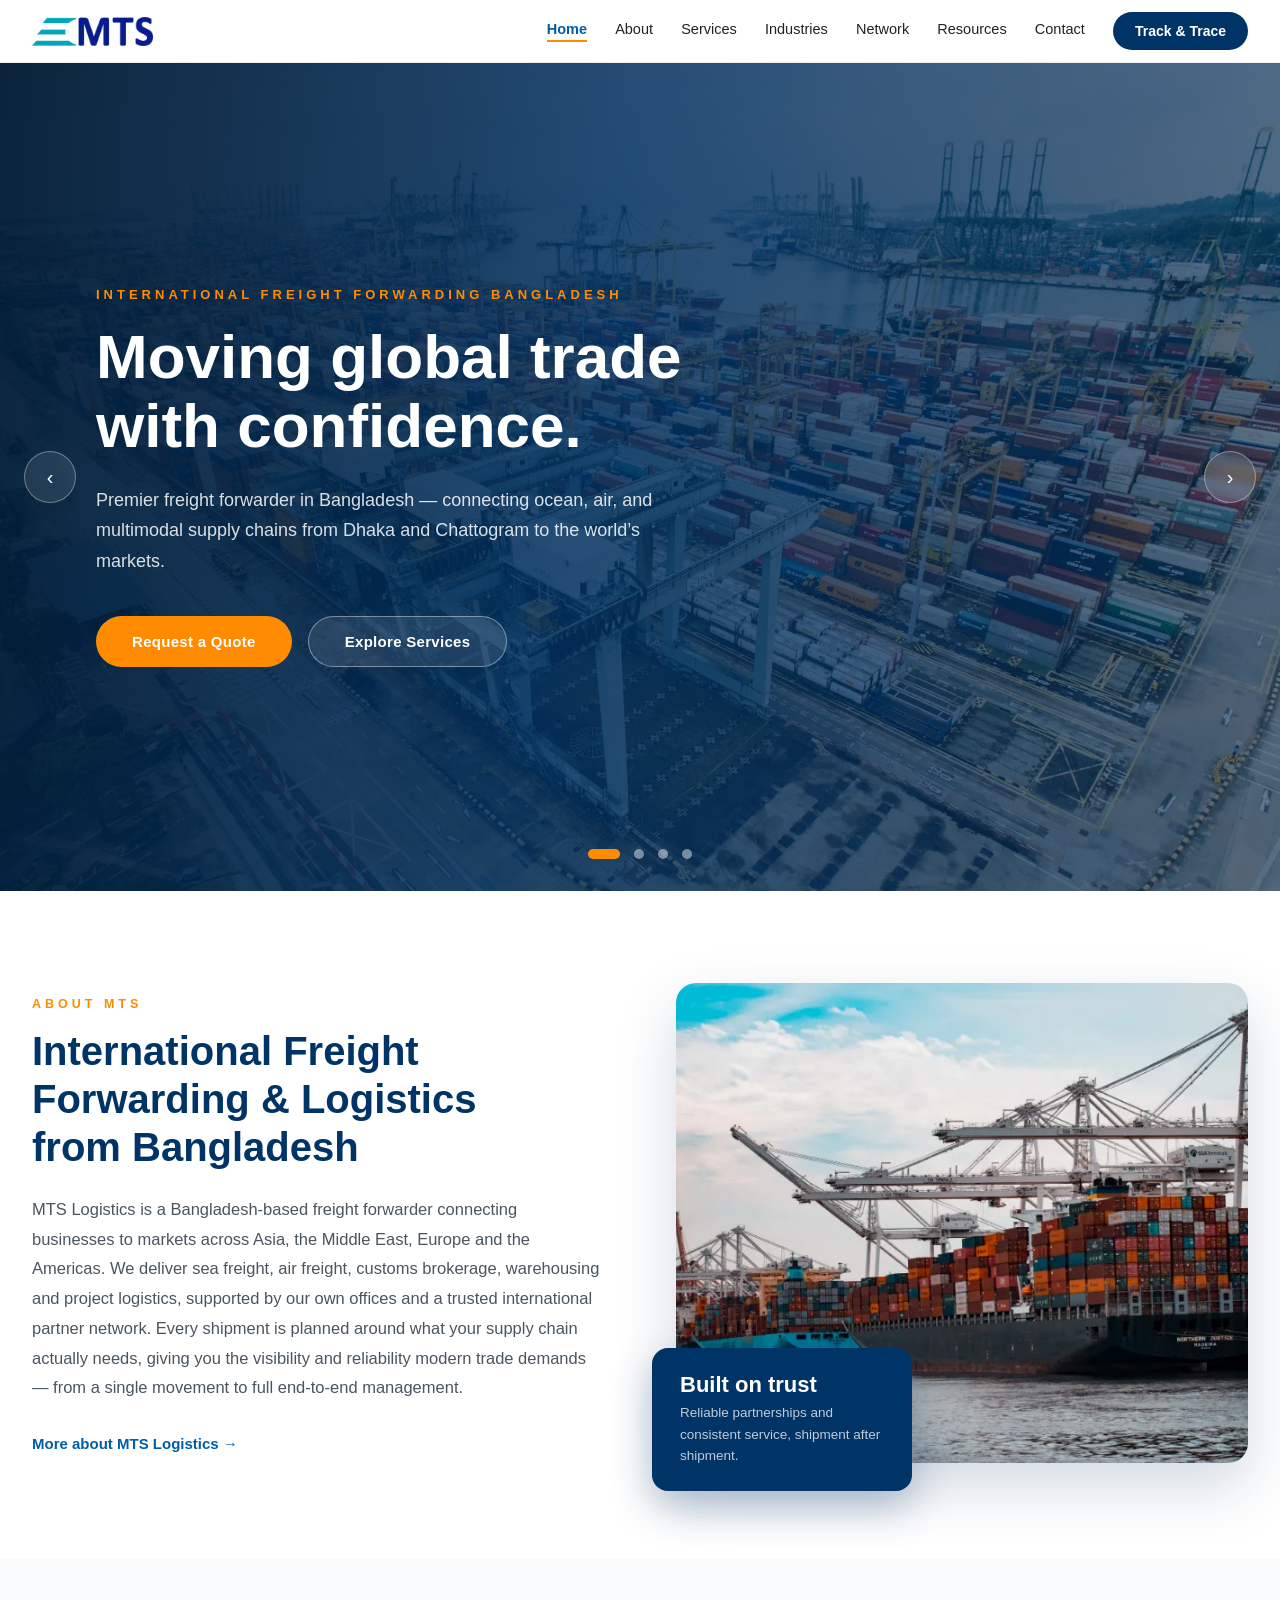
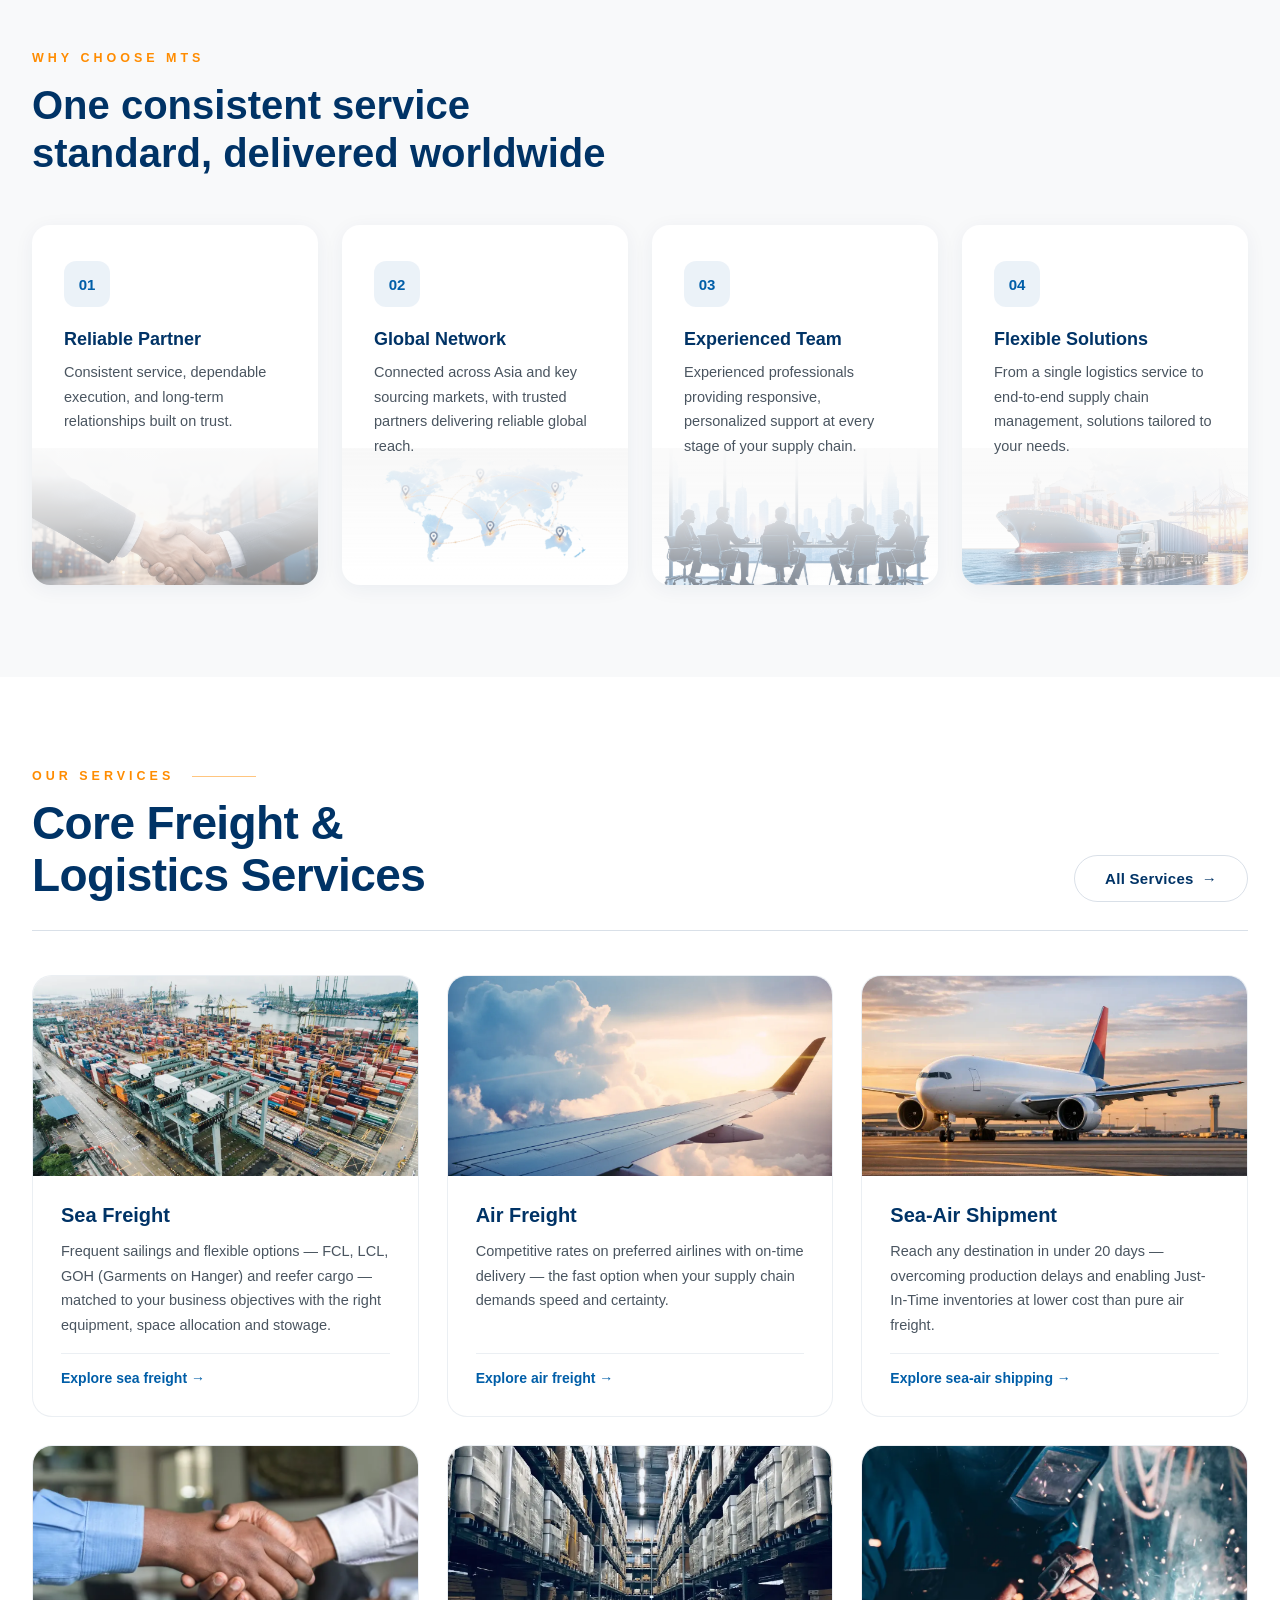
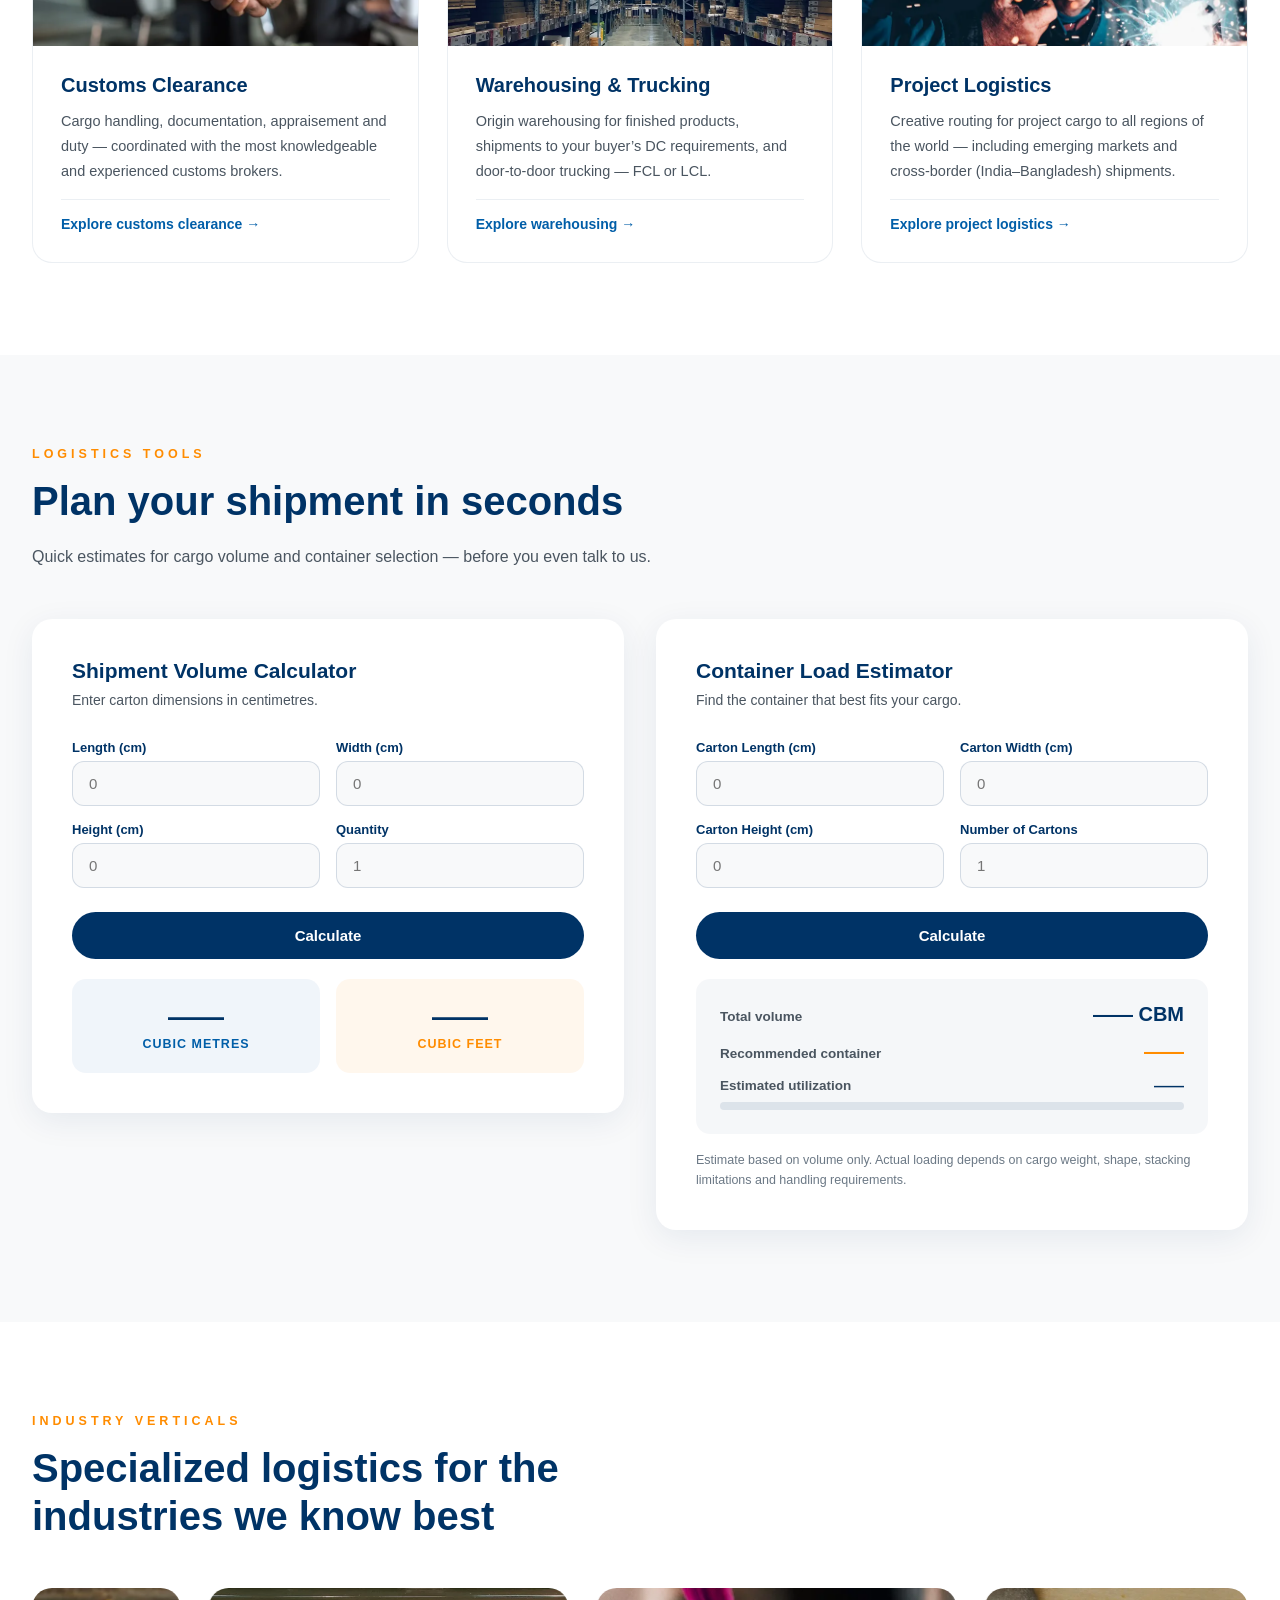
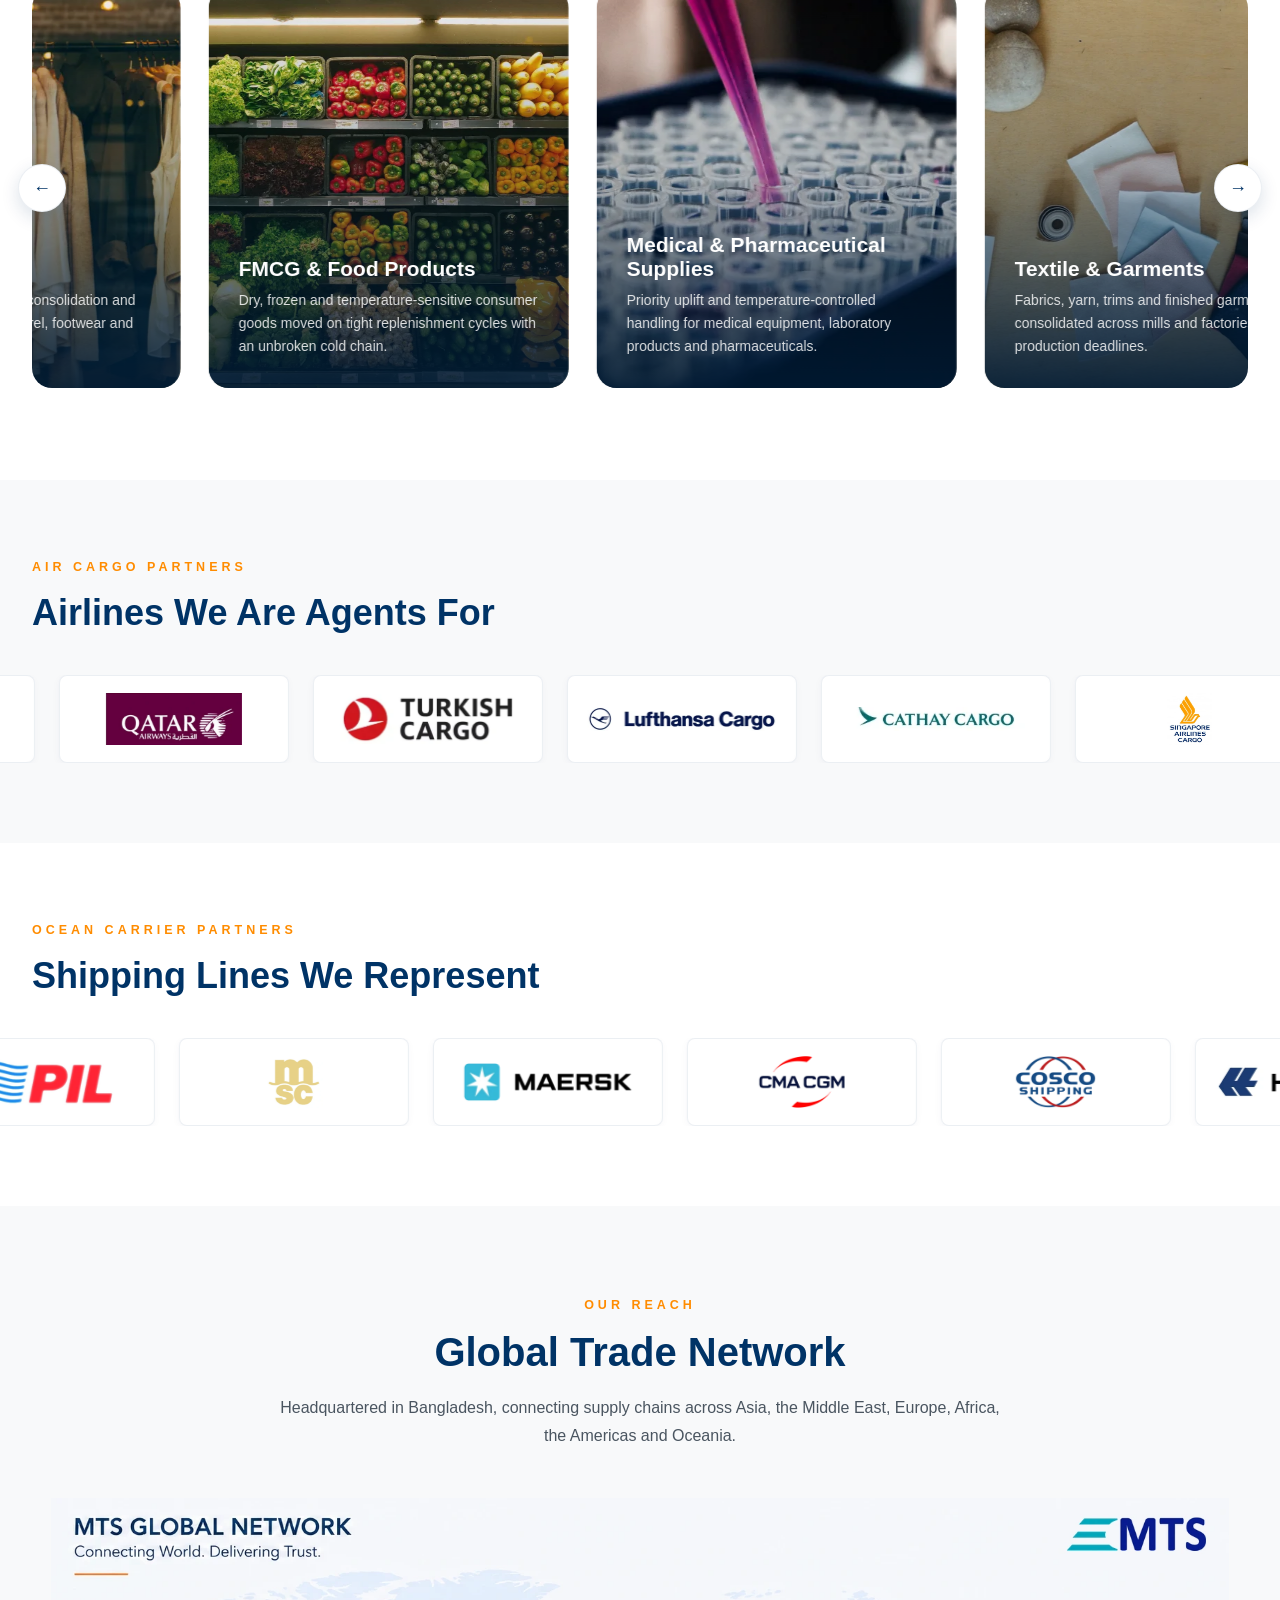
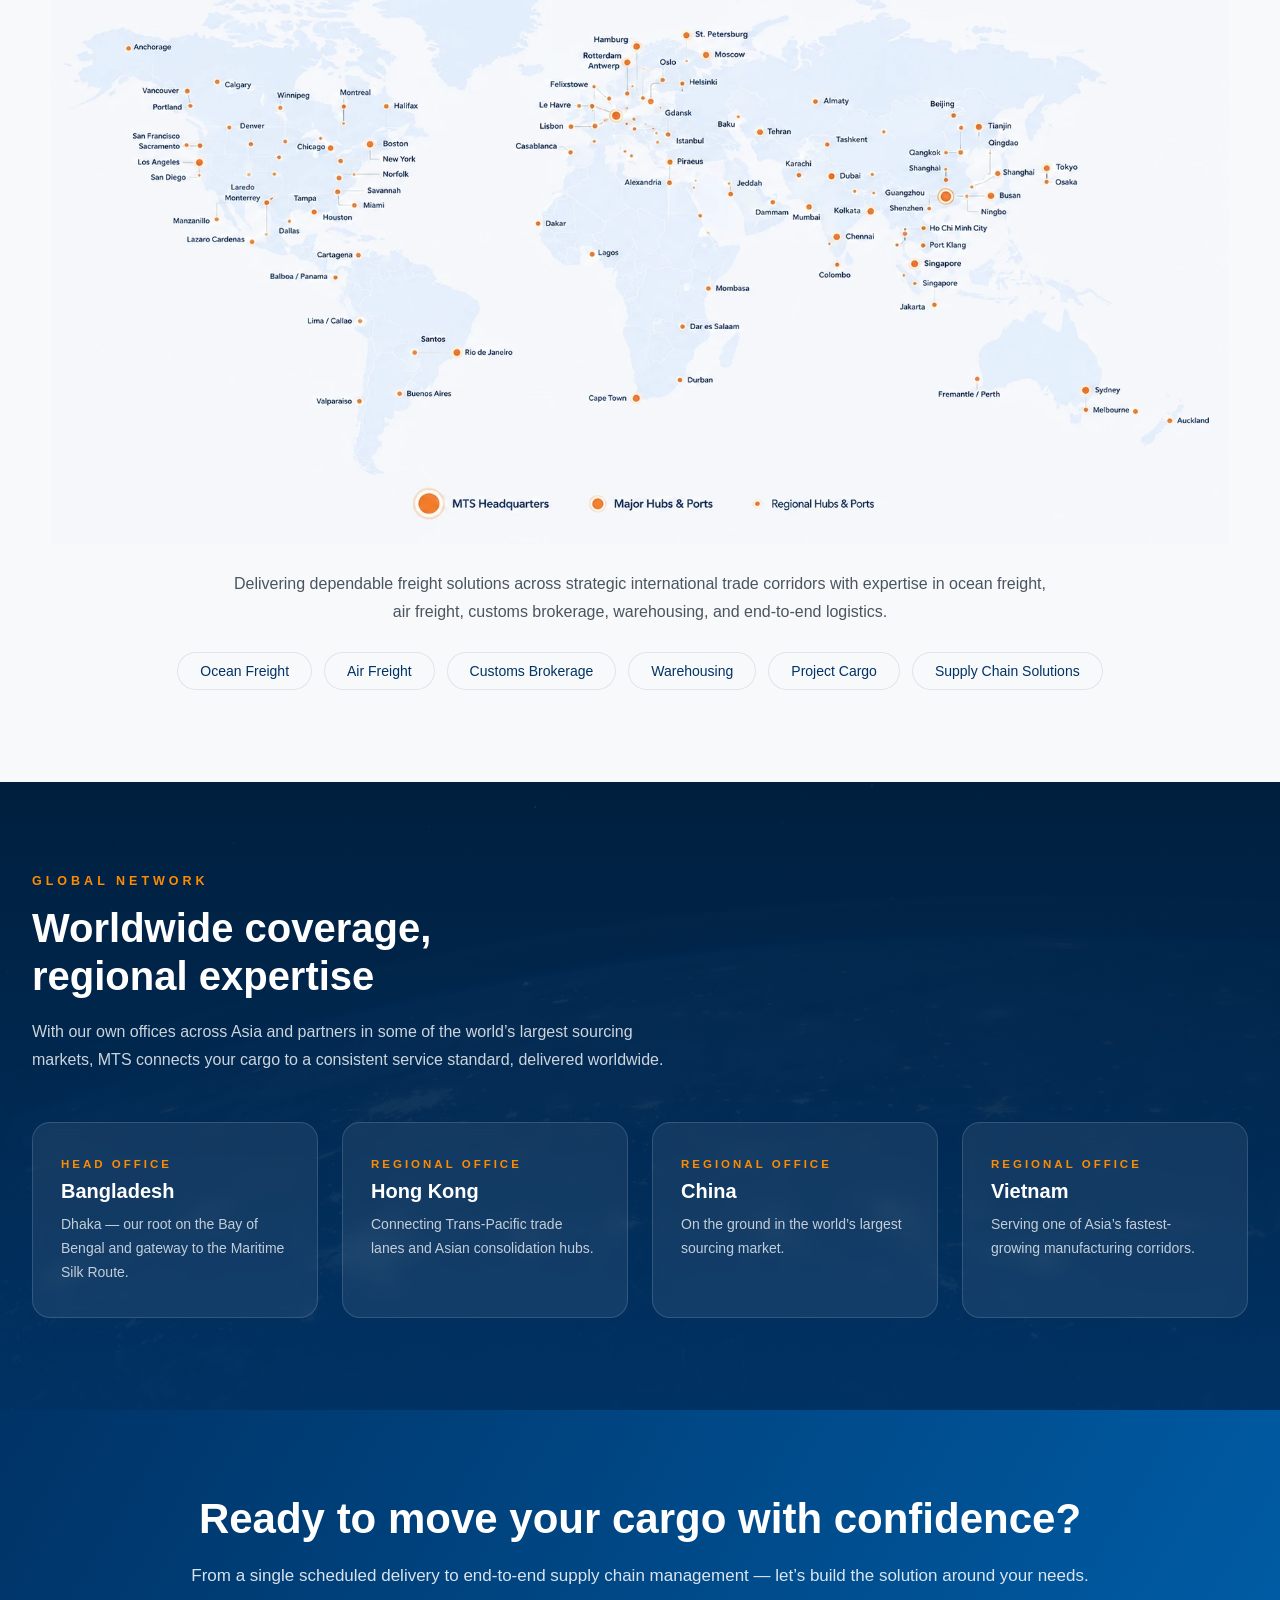
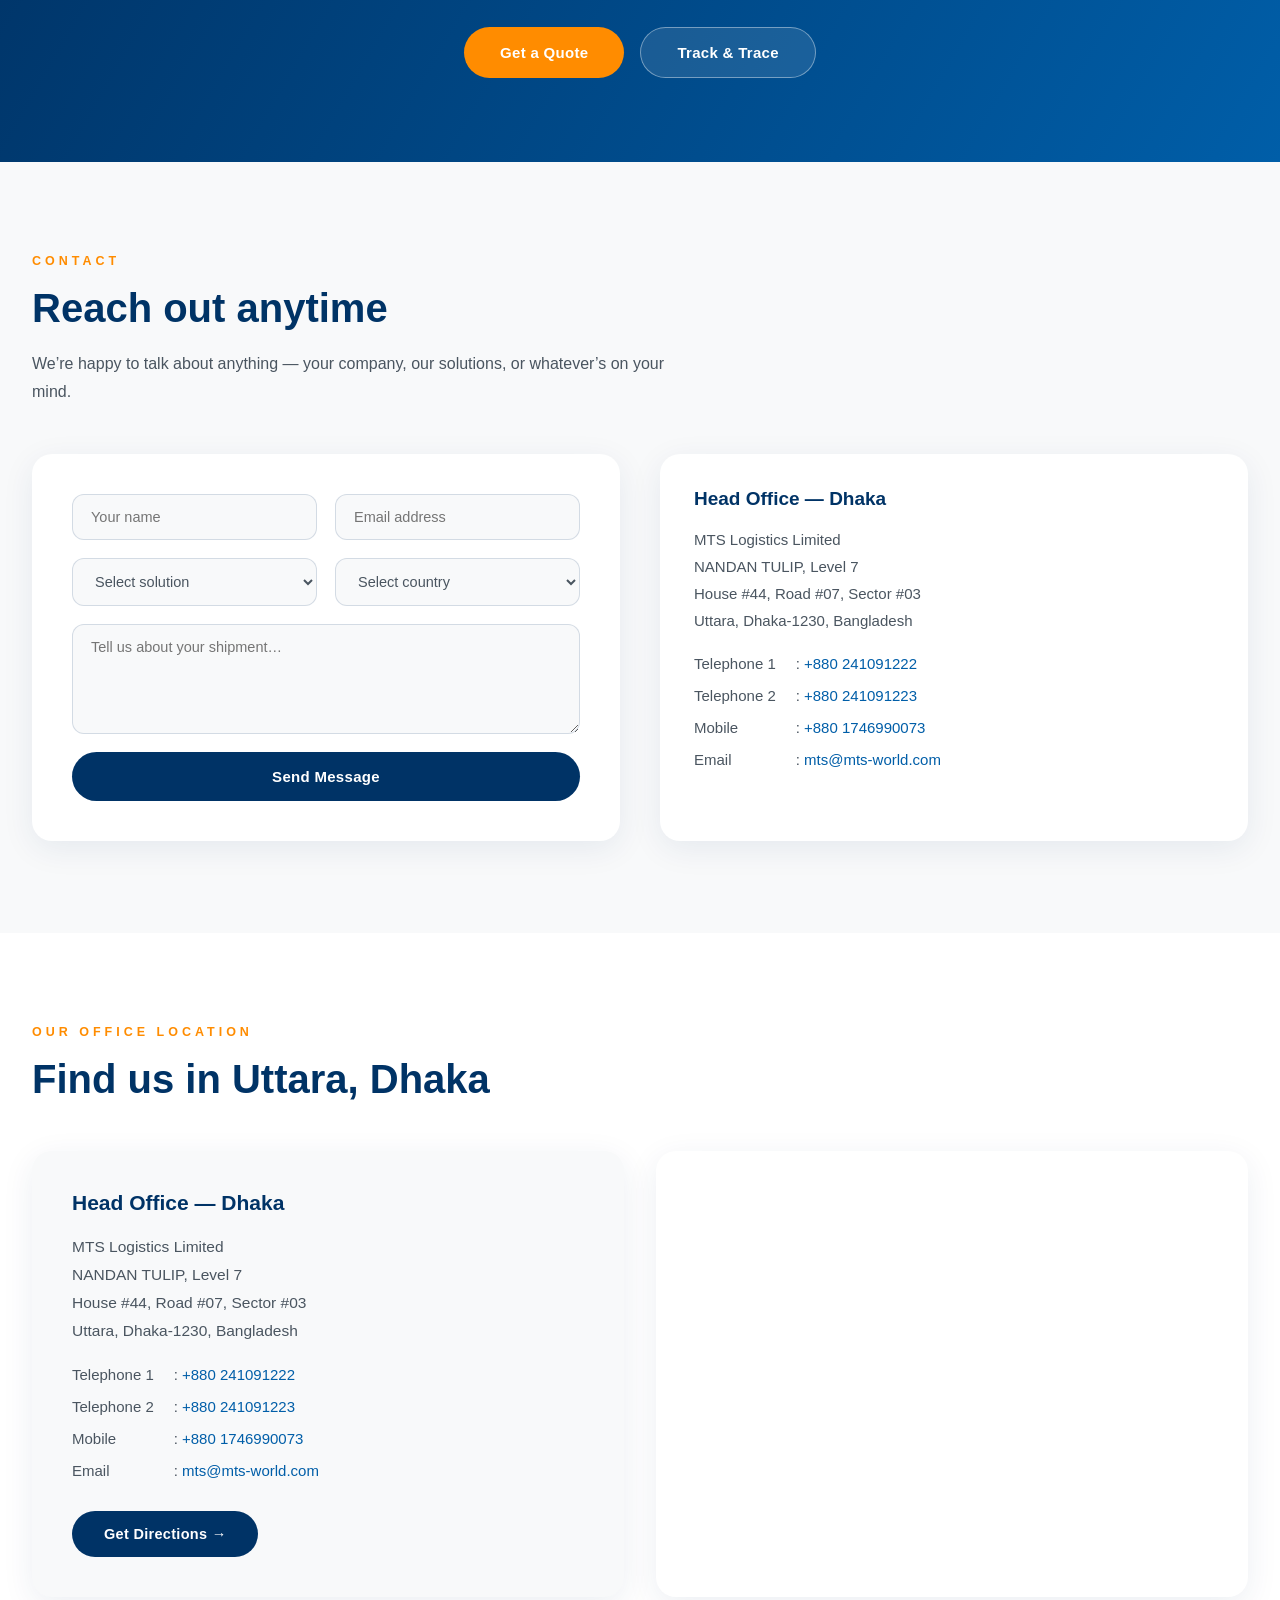
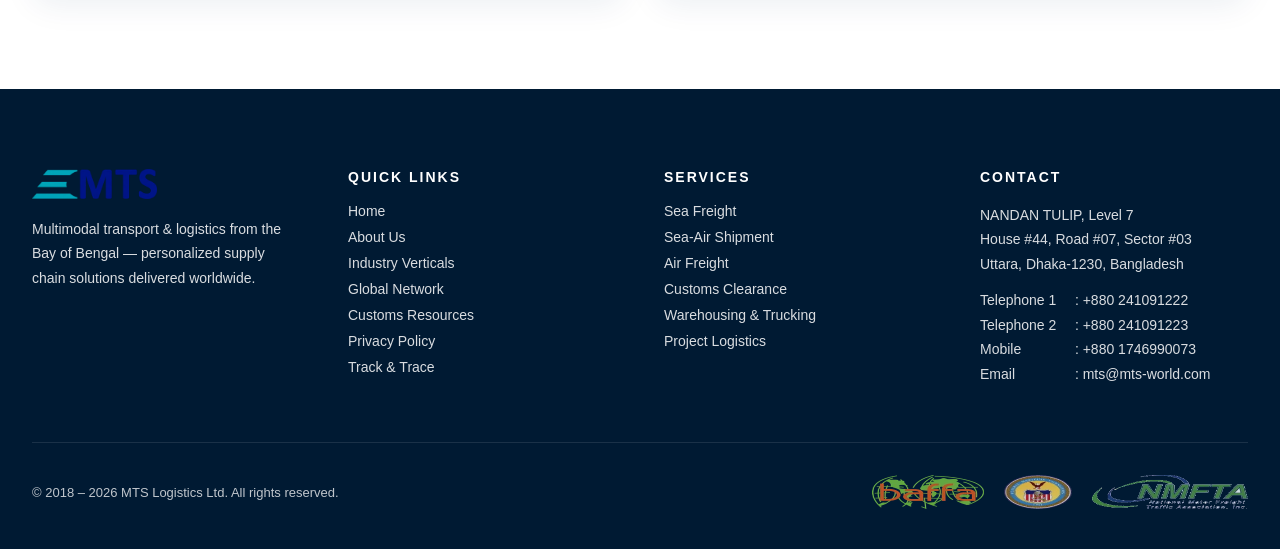
==== commit 1788d672: "Change" ====
--- a/index.html
+++ b/index.html
@@ -119,7 +119,6 @@
         <a href="services.html" class="nav-link">Services</a>
         <a href="industries.html" class="nav-link">Industries</a>
         <a href="network.html" class="nav-link">Network</a>
-        <a href="affiliations.html" class="nav-link">Affiliations</a>
         <a href="customs-resources.html" class="nav-link">Resources</a>
         <a href="contact.html" class="nav-link">Contact</a>
         <a href="https://www.track-trace.com/" target="_blank" rel="noopener noreferrer" class="btn-track">Track &amp; Trace</a>
@@ -730,29 +729,6 @@
     </div>
   </section>
 
-  <section id="affiliations" class="section bg-white">
-    <div class="container" data-reveal>
-      <div class="section-head">
-        <p class="kicker">Memberships &amp; Affiliations</p>
-        <h2 class="section-title">Accredited and recognized internationally</h2>
-      </div>
-      <div class="grid grid-300">
-        <div class="affil-card affil-card--compact">
-          <img width="240" height="240" src="assets/images/logos/logo-fmc-240.webp" alt="U.S. Federal Maritime Commission (FMC) logo" loading="lazy">
-          <h3>U.S. Federal Maritime Commission (FMC)</h3>
-        </div>
-        <div class="affil-card affil-card--compact">
-          <img width="240" height="105" src="assets/images/logos/logo-namfta-240.webp" alt="NAMFTA — National Motor Freight Traffic Association Inc., USA logo" loading="lazy">
-          <h3>NAMFTA — National Motor Freight Traffic Association Inc., USA</h3>
-        </div>
-        <div class="affil-card affil-card--compact">
-          <img width="200" height="121" src="assets/images/logos/logo-baffta-240.webp" alt="BAFFA — Bangladesh Freight Forwarders Association logo" loading="lazy">
-          <h3>BAFFA — Bangladesh Freight Forwarders Association</h3>
-        </div>
-      </div>
-    </div>
-  </section>
-
   <section class="section--cta bg-gradient">
     <div class="cta-box" data-reveal>
       <h2>Ready to move your cargo with confidence?</h2>
@@ -878,7 +854,6 @@
             <a href="about.html">About Us</a>
             <a href="industries.html">Industry Verticals</a>
             <a href="network.html">Global Network</a>
-            <a href="affiliations.html">Affiliations</a>
             <a href="customs-resources.html">Customs Resources</a>
             <a href="privacy.html">Privacy Policy</a>
             <a href="https://www.track-trace.com/" target="_blank" rel="noopener noreferrer">Track &amp; Trace</a>
